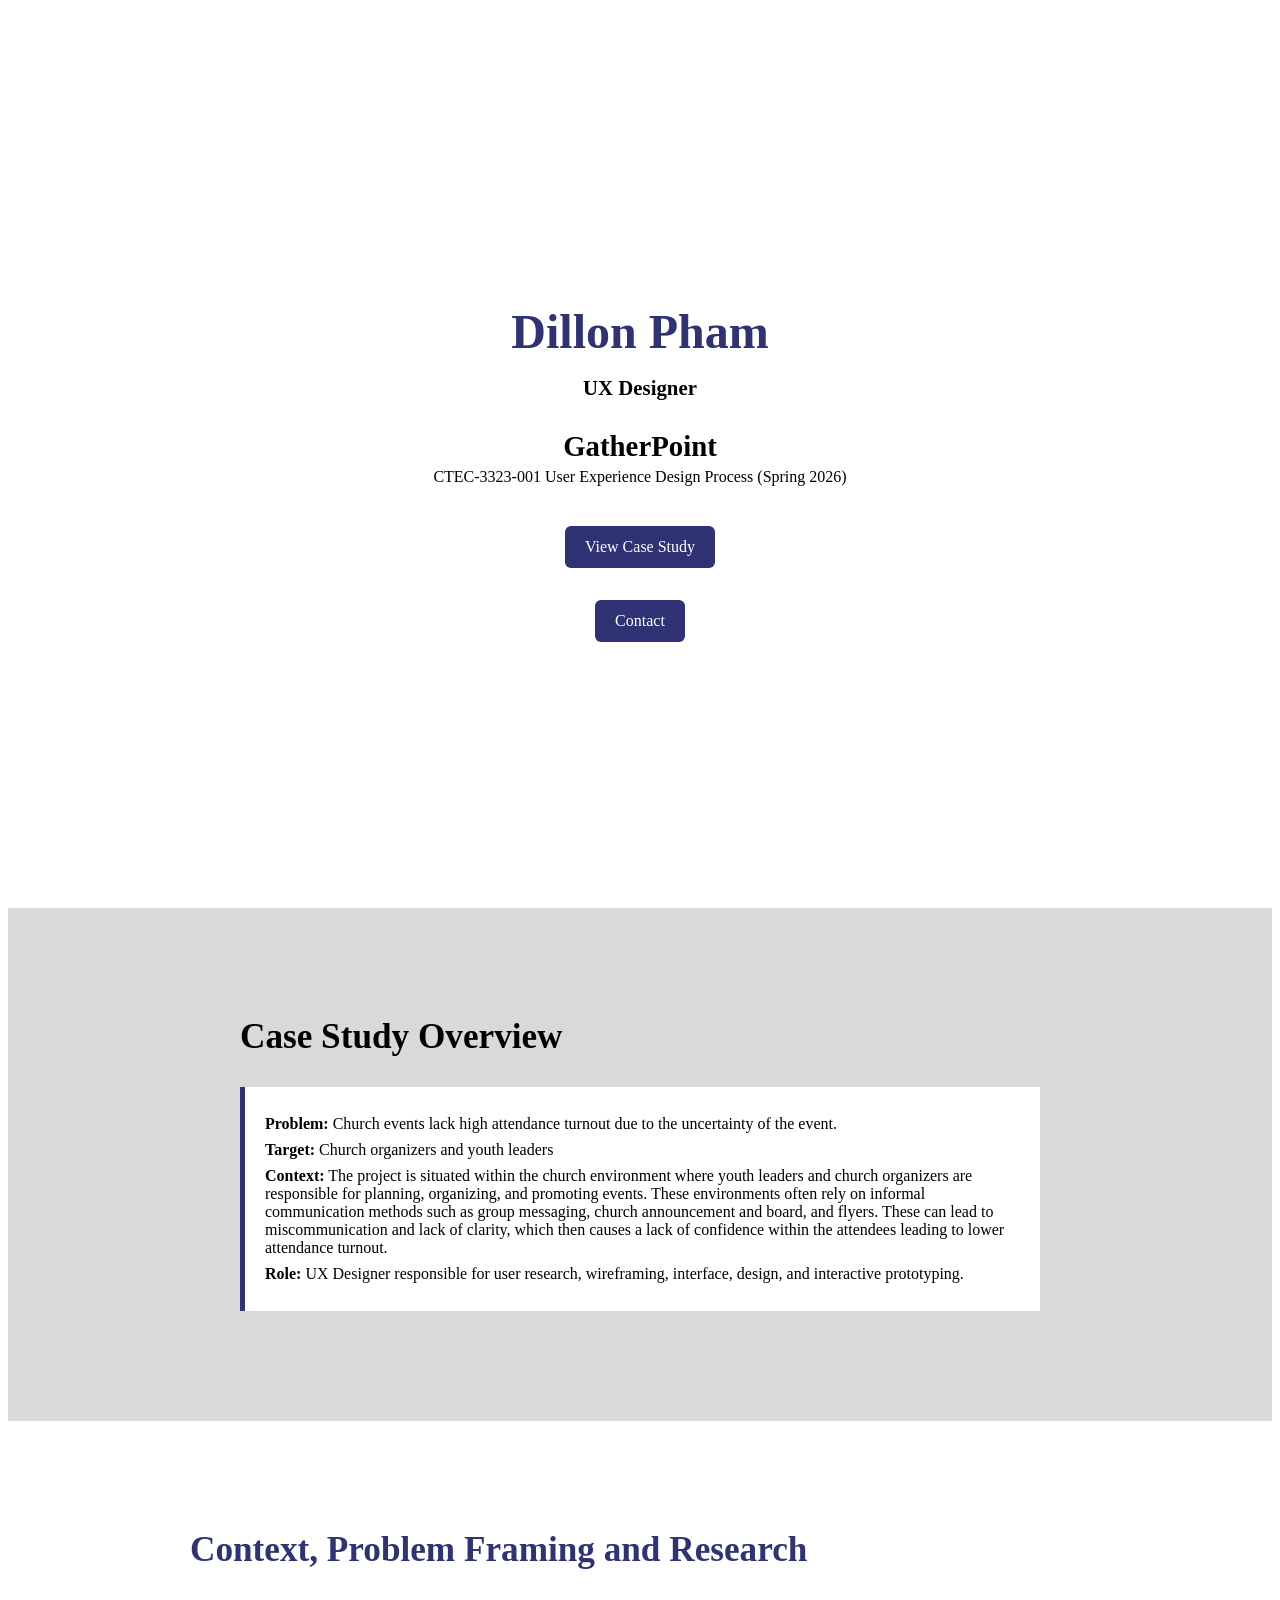
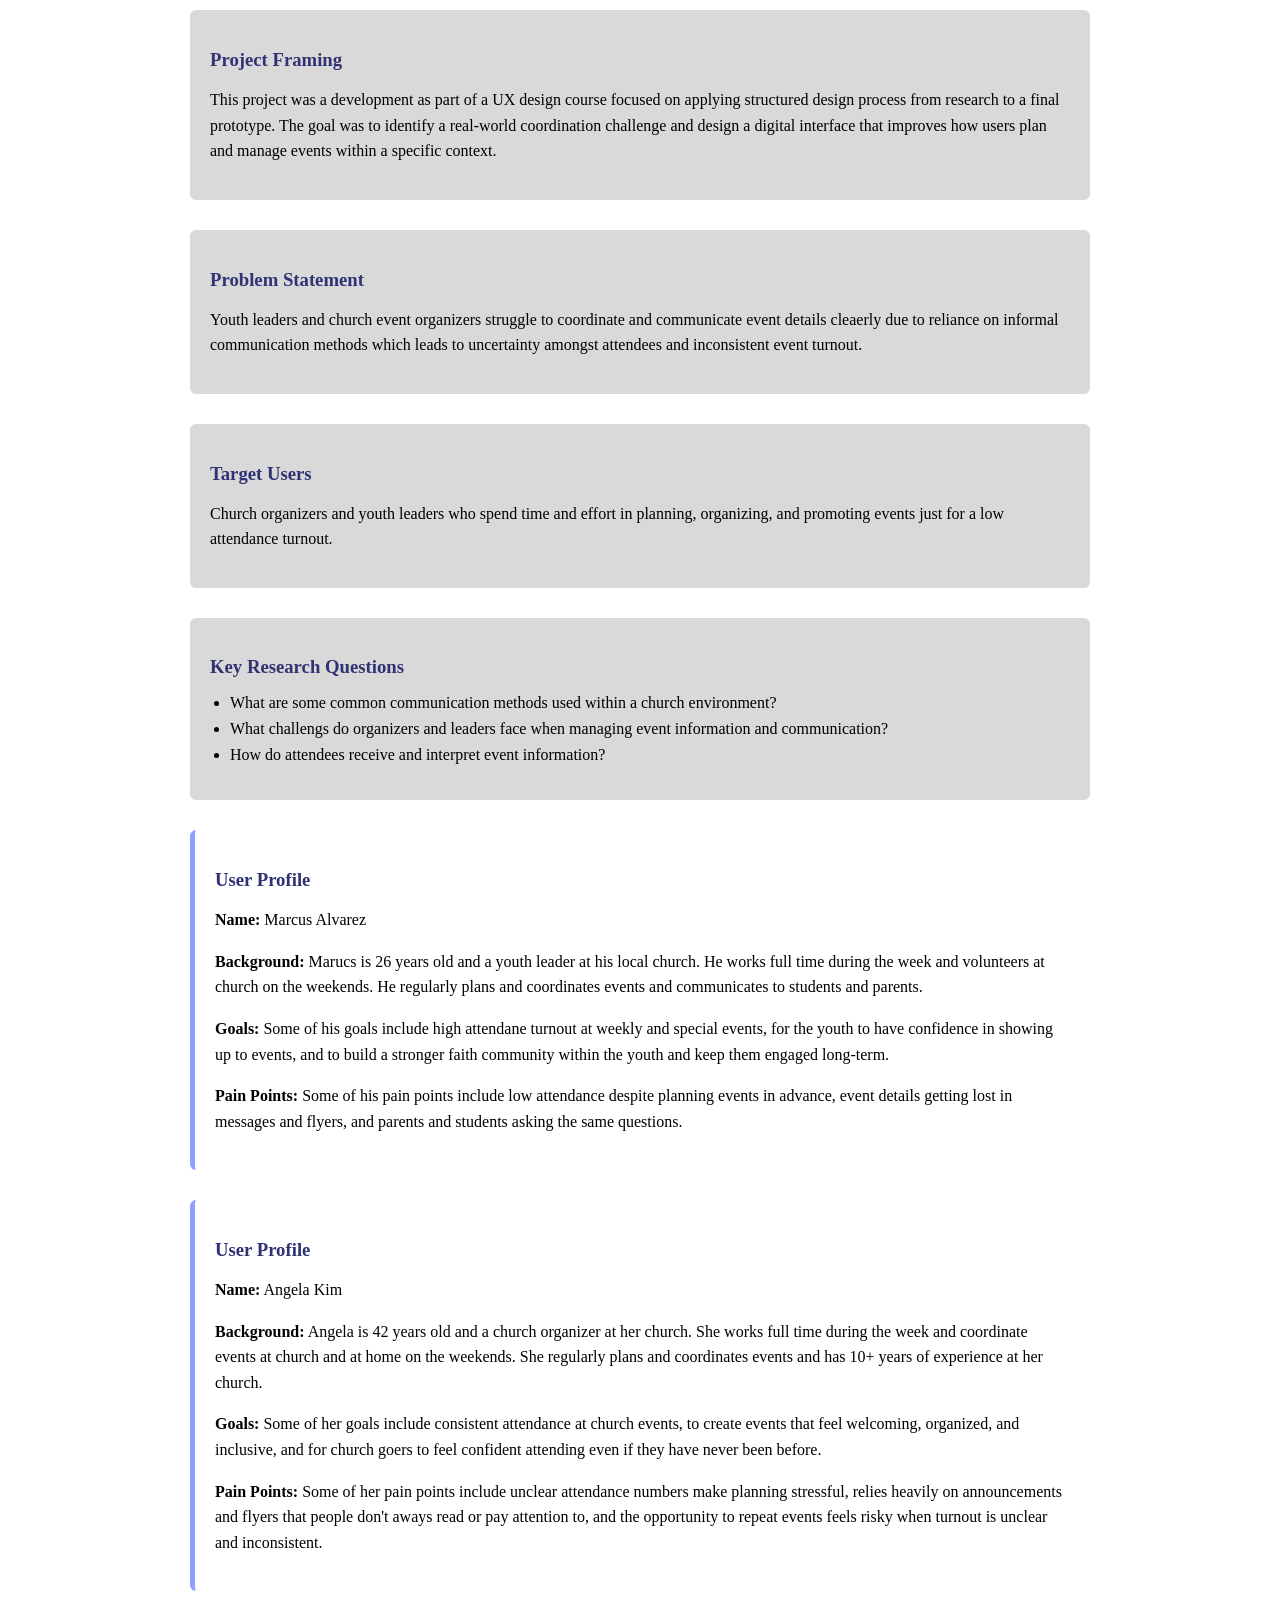
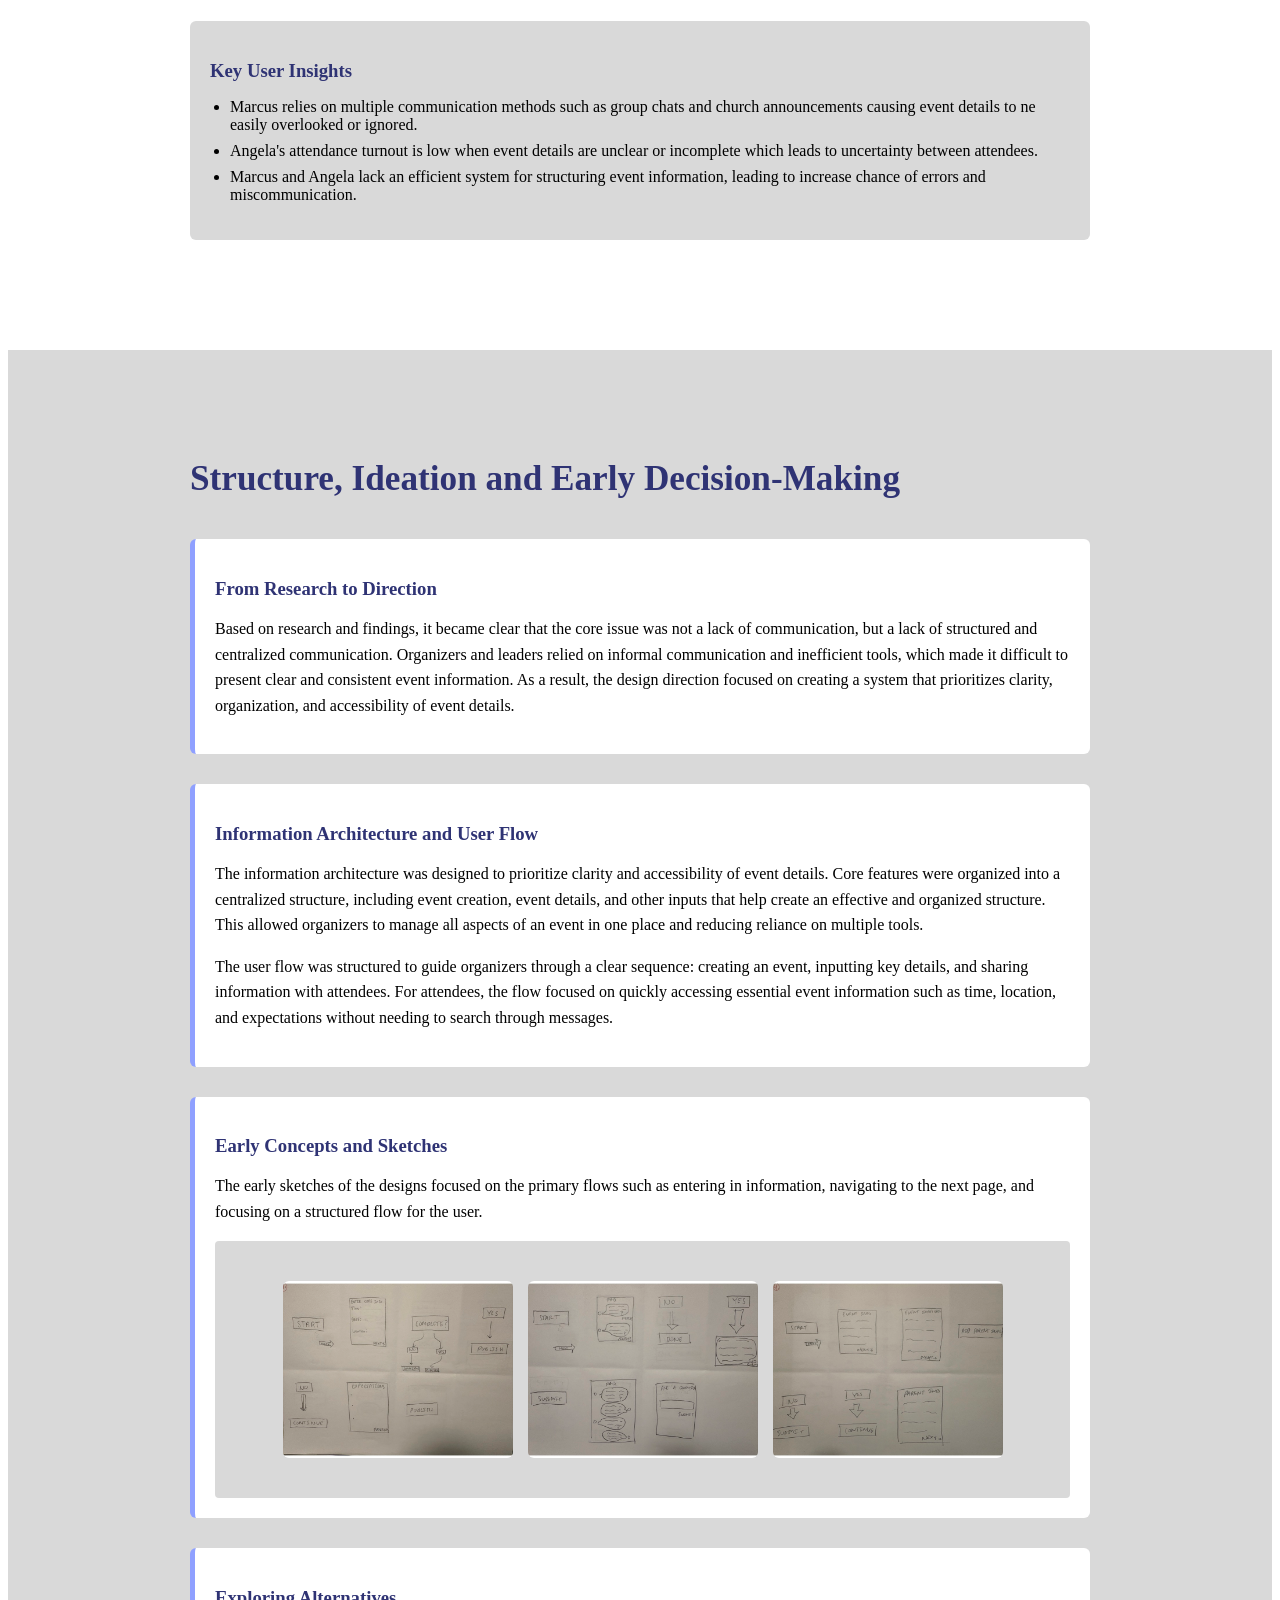
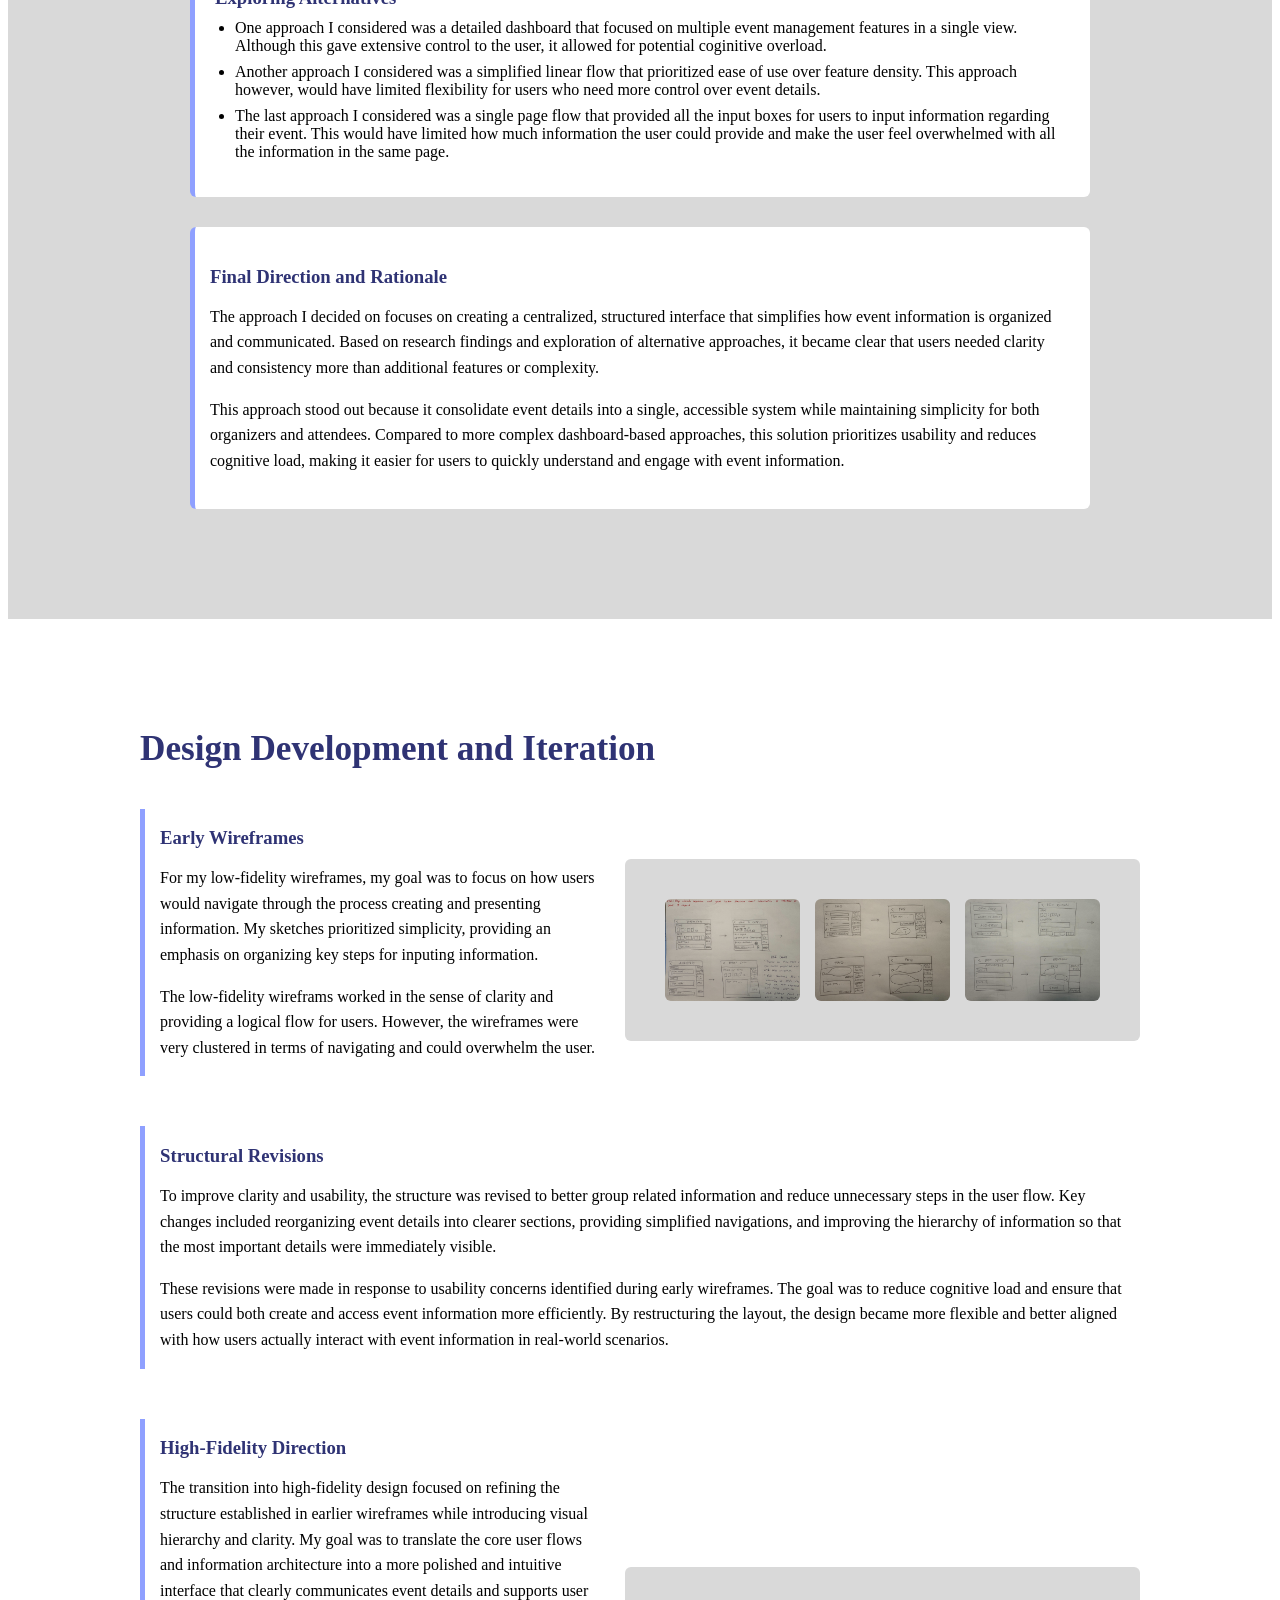
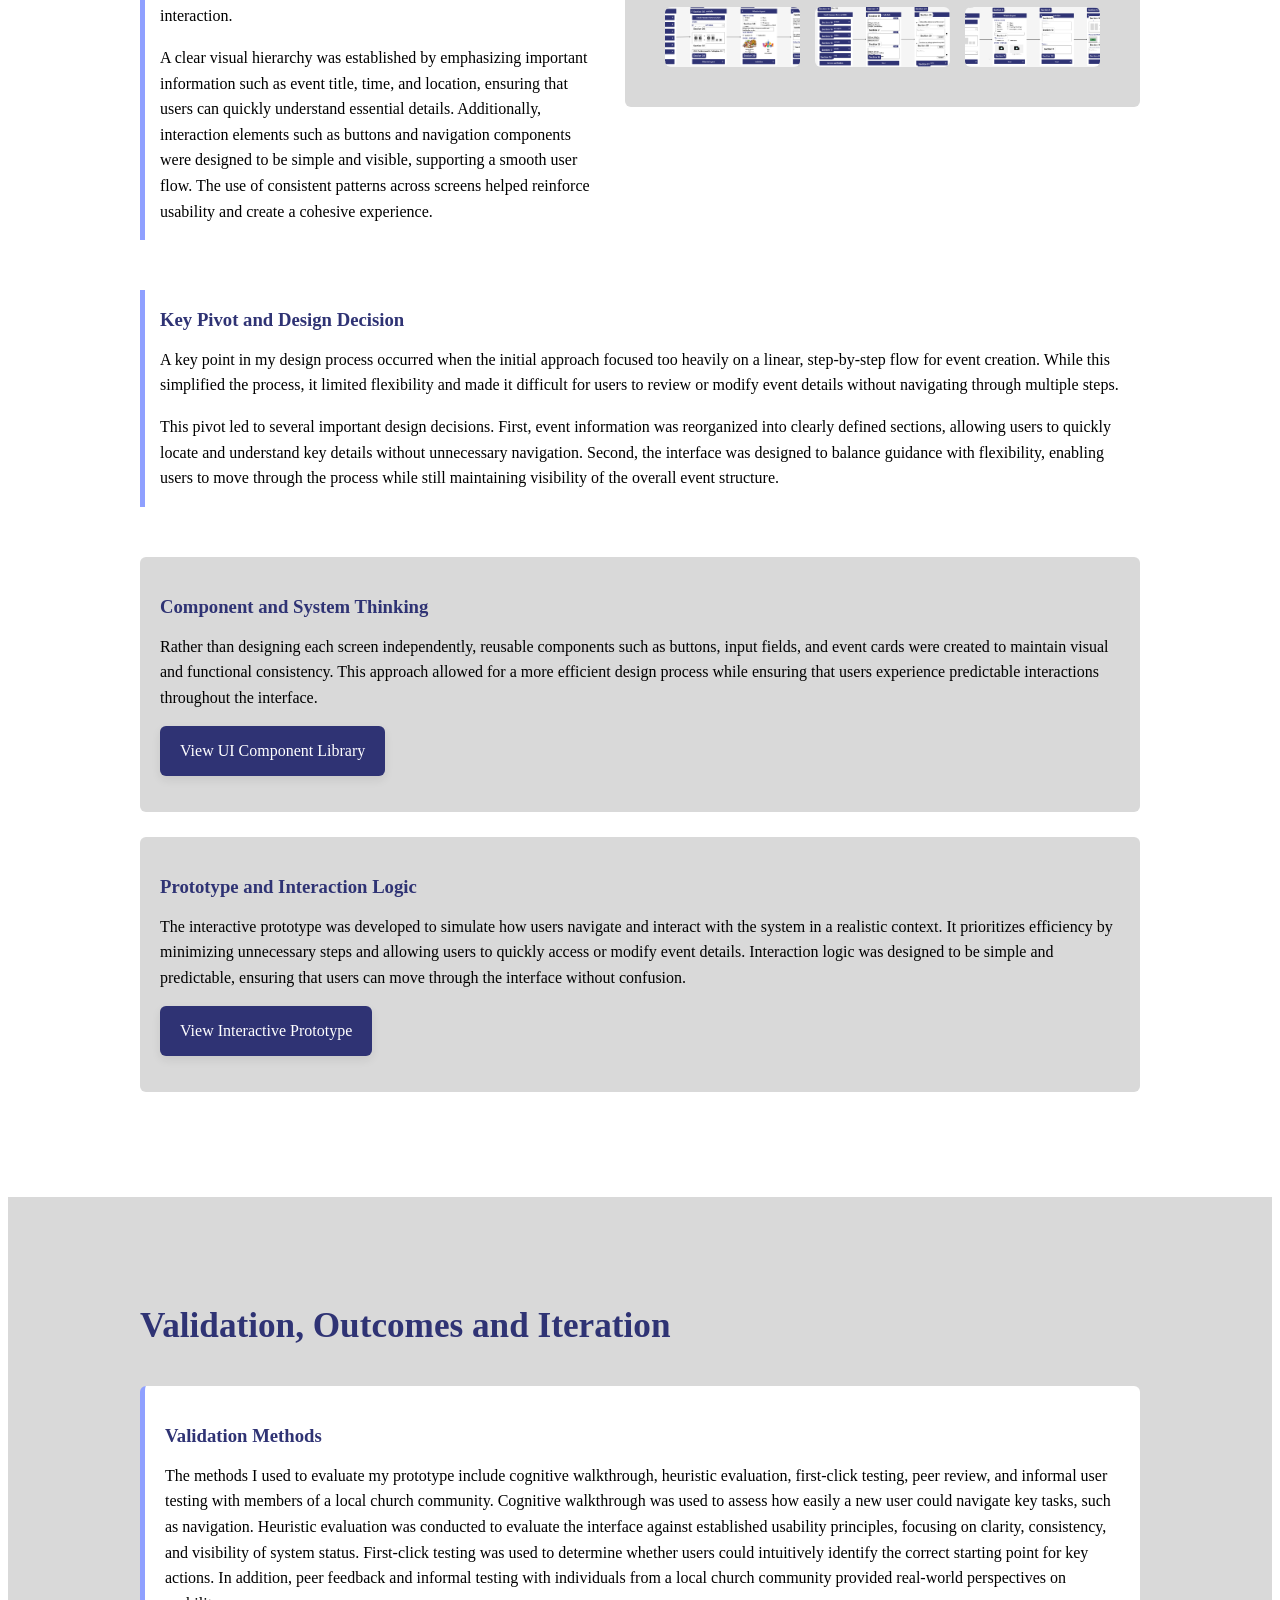
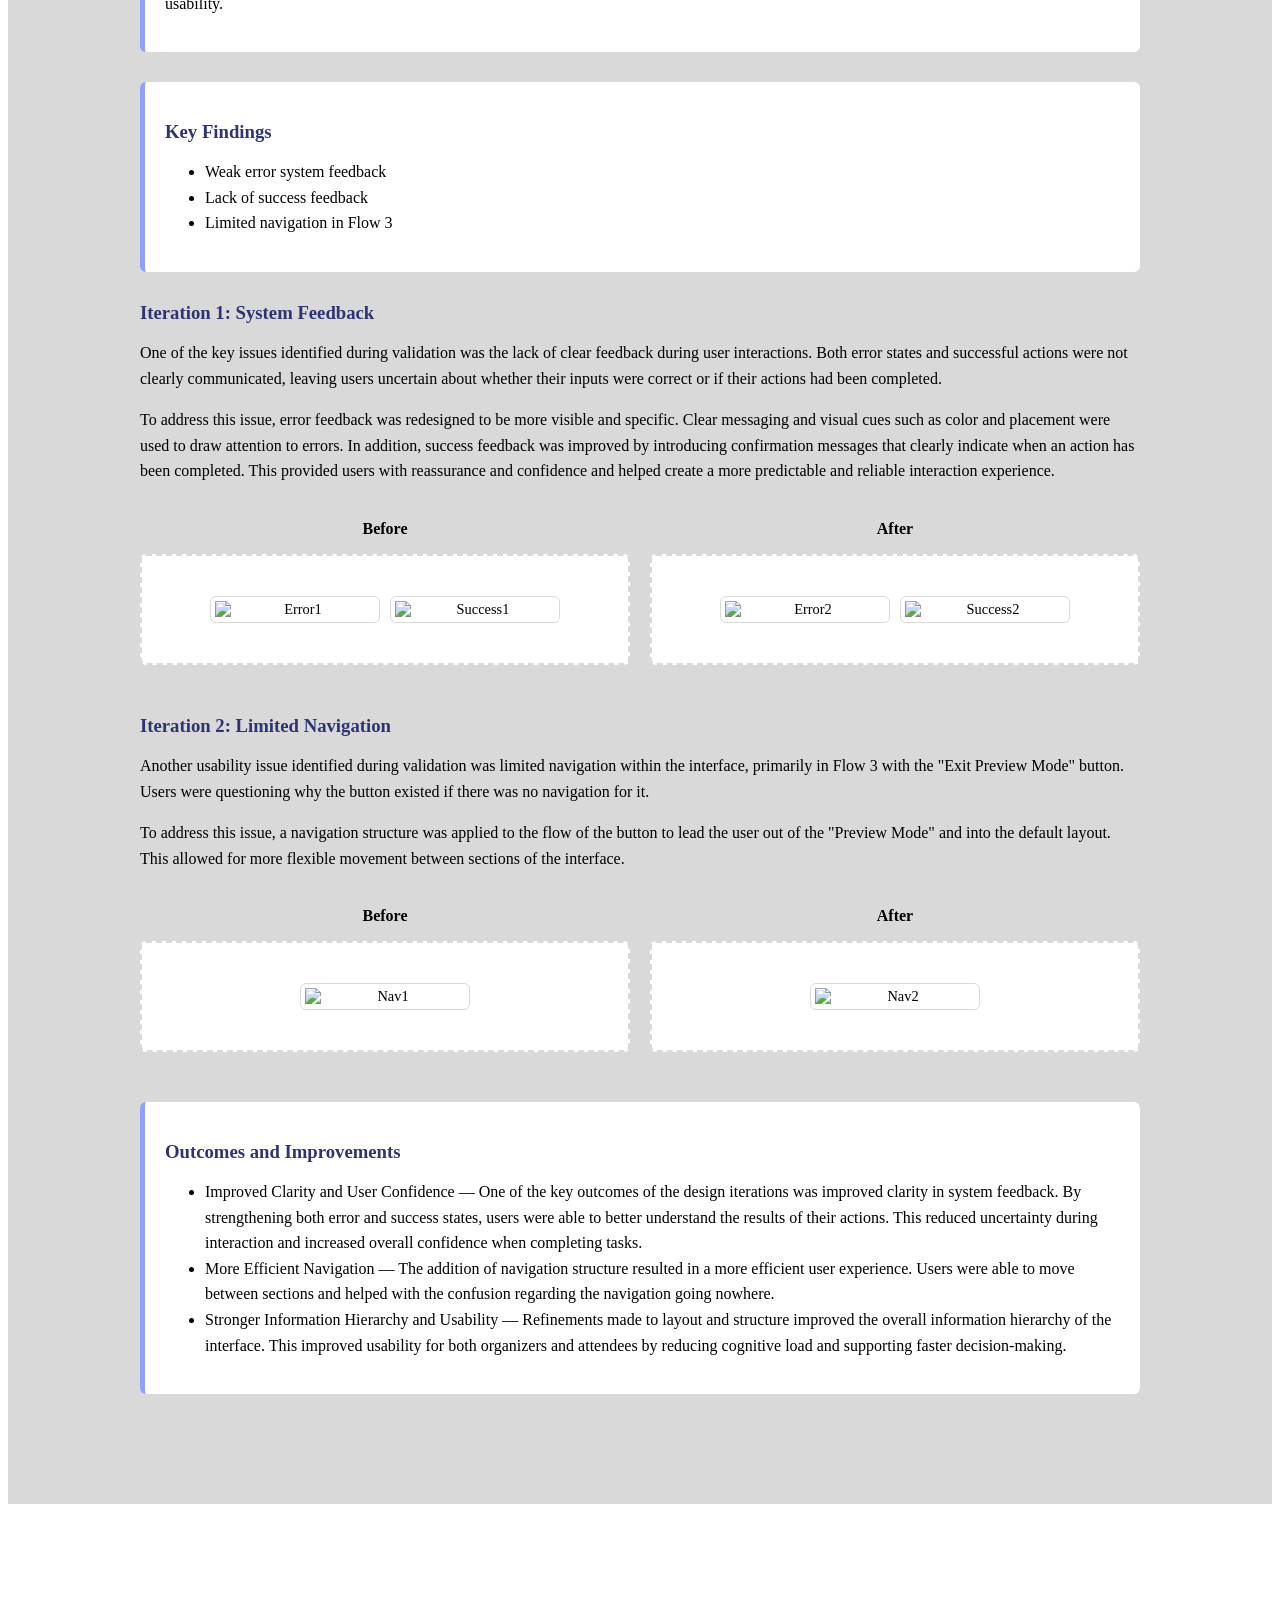
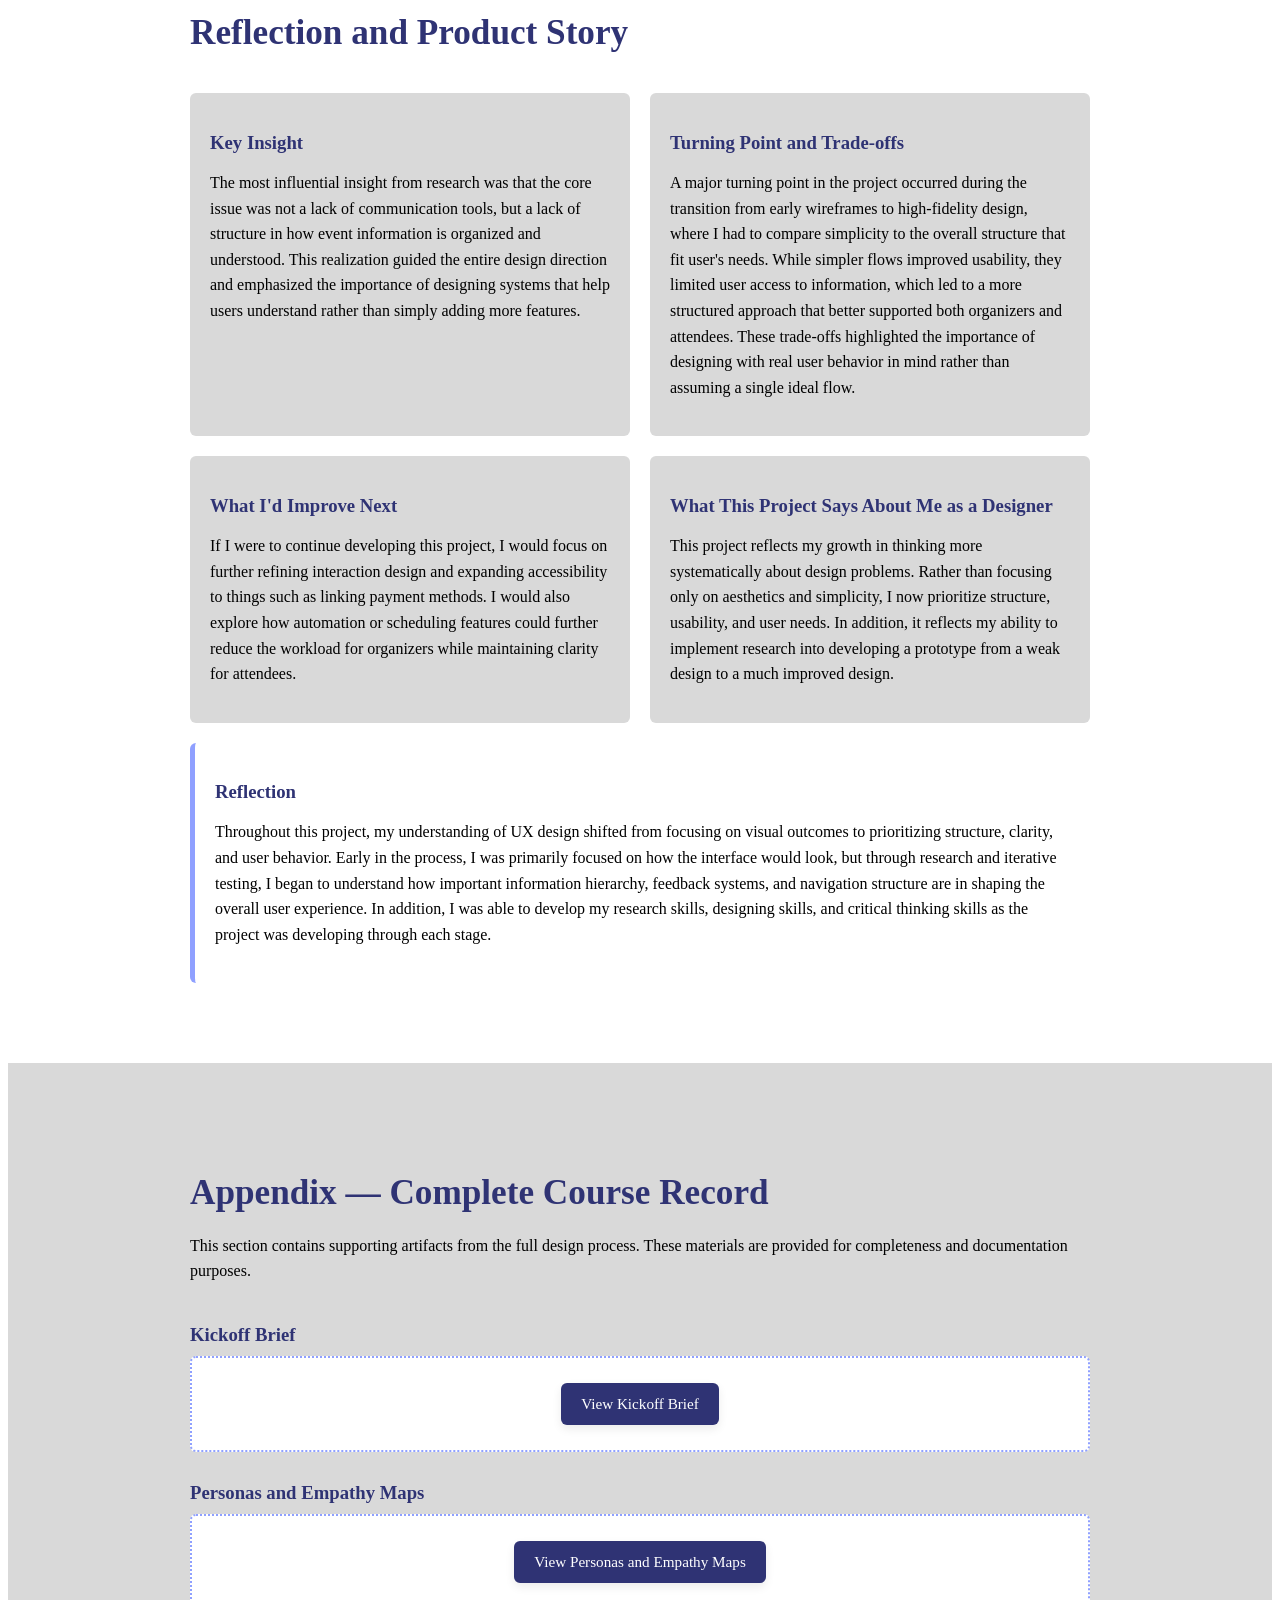
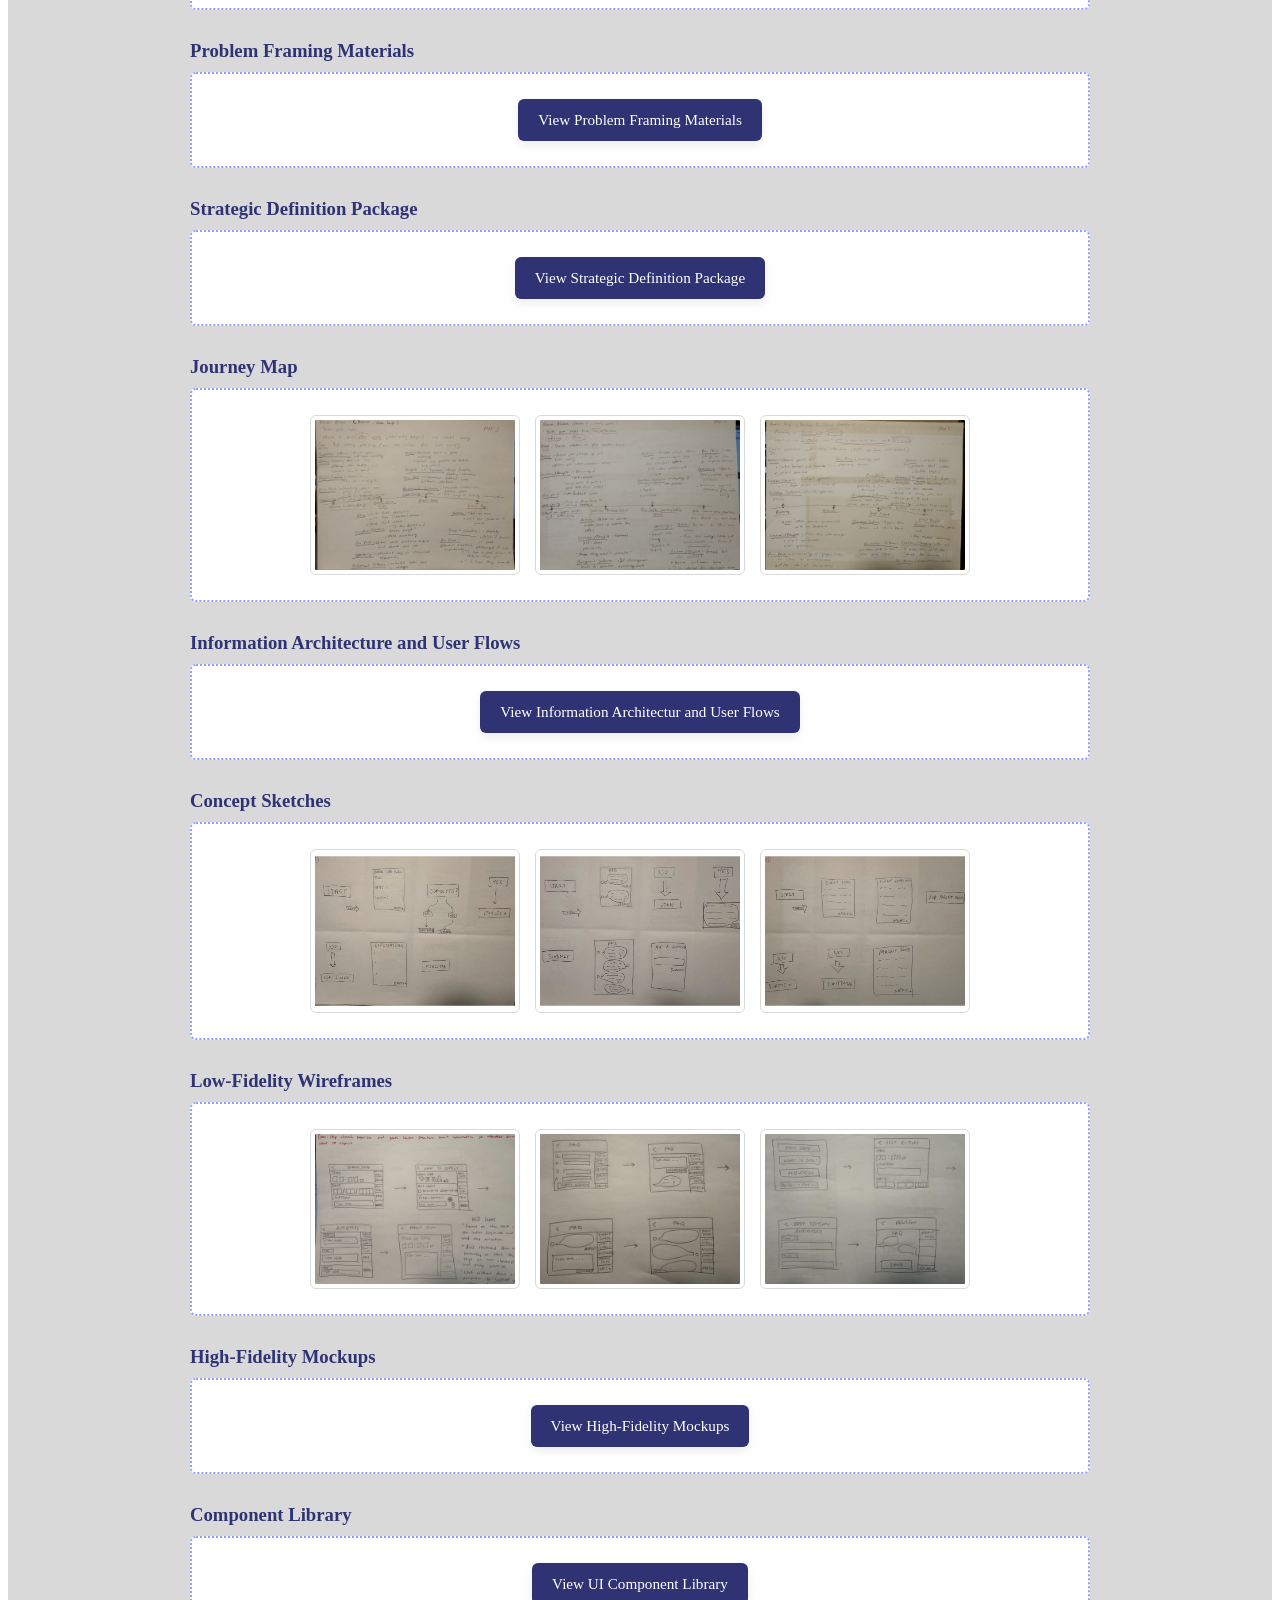
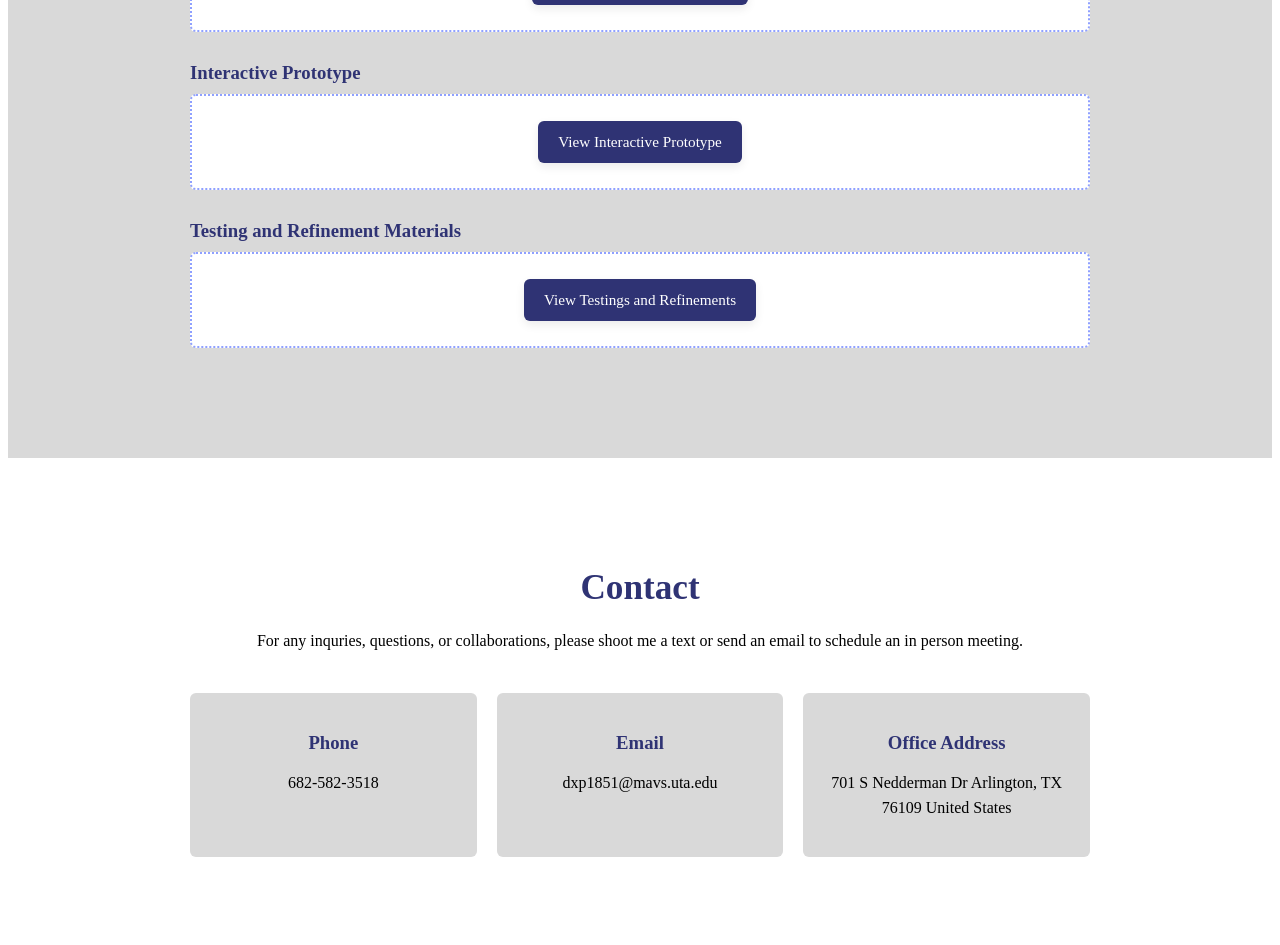
==== index.html @ 35dfa419 "Add files via upload" ====
<!doctype html>
<html>
<head>
<meta charset="UTF-8">
<title>Dillon Pham's UX Design Portfolio</title>
	<link rel="stylesheet" href="styles.css">
</head>

<body>
	<section class="hero">
  <div class="hero-content">
    
    <h1>Dillon Pham</h1>
    
    <h2 class="role">
      UX Designer
    </h2>
    
    <div class="project-info">
      <h3>GatherPoint</h3>
      <p>CTEC-3323-001 User Experience Design Process (Spring 2026)</p>
    </div>

    <div class="hero-buttons">
      <a href="#case-study" class="btn primary">View Case Study</a>
      <a href="#contact" class="btn secondary">Contact</a>
    </div>

  </div>
</section>

<section id ="case-study" class="overview">
	<div class="overview-container">
	
		<h2>Case Study Overview</h2>
		<div class="overview-meta">
		<p><strong>Problem:</strong> Church events lack high attendance turnout due to the uncertainty of the event.</p>
		<p><strong>Target:</strong> Church organizers and youth leaders</p>
		<p><strong>Context:</strong> The project is situated within the church environment where youth leaders and church organizers are responsible for planning, organizing, and promoting events. These environments often rely on informal communication methods such as group messaging, church announcement and board, and flyers. These can lead to miscommunication and lack of clarity, which then causes a lack of confidence within the attendees leading to lower attendance turnout. </p>
		<p><strong>Role:</strong> UX Designer responsible for user research, wireframing, interface, design, and interactive prototyping.</p>
		</div>
	</div>
	</section>
<section class="context">

  <div class="context-container">

    <h2>Context, Problem Framing and Research</h2>

    <div class="context-block">
      <h3>Project Framing</h3>
      <p>This project was a development as part of a UX design course focused on applying structured design process from research to a final prototype. The goal was to identify a real-world coordination challenge and design a digital interface that improves how users plan and manage events within a specific context. </p>
    </div>

    <div class="context-block">
      <h3>Problem Statement</h3>
      <p>Youth leaders and church event organizers struggle to coordinate and communicate event details cleaerly due to reliance on informal communication methods which leads to uncertainty amongst attendees and inconsistent event turnout.</p>
    </div>

    <div class="context-block">
      <h3>Target Users</h3>
      <p>Church organizers and youth leaders who spend time and effort in planning, organizing, and promoting events just for a low attendance turnout.</p>
    </div>

    <div class="context-block">
      <h3>Key Research Questions</h3>
      <ul>
        <li>What are some common communication methods used within a church environment?</li>
        <li>What challengs do organizers and leaders face when managing event information and communication?</li>
        <li>How do attendees receive and interpret event information?</li>
      </ul>
    </div>

    <div class="context-block persona">
      <h3>User Profile</h3>
      <p><strong>Name:</strong> Marcus Alvarez</p>
      <p><strong>Background:</strong> Marucs is 26 years old and a youth leader at his local church. He works full time during the week and volunteers at church on the weekends. He regularly plans and coordinates events and communicates to students and parents.</p>
      <p><strong>Goals:</strong> Some of his goals include high attendane turnout at weekly and special events, for the youth to have confidence in showing up to events, and to build a stronger faith community within the youth and keep them engaged long-term.</p>
      <p><strong>Pain Points:</strong> Some of his pain points include low attendance despite planning events in advance, event details getting lost in messages and flyers, and parents and students asking the same questions. </p>
    </div>
	   <div class="context-block persona">
      <h3>User Profile</h3>
      <p><strong>Name:</strong> Angela Kim</p>
      <p><strong>Background:</strong> Angela is 42 years old and a church organizer at her church. She works full time during the week and coordinate events at church and at home on the weekends. She regularly plans and coordinates events and has 10+ years of experience at her church.</p>
      <p><strong>Goals:</strong> Some of her goals include consistent attendance at church events, to create events that feel welcoming, organized, and inclusive, and for church goers to feel confident attending even if they have never been before.</p>
      <p><strong>Pain Points:</strong> Some of her pain points include unclear attendance numbers make planning stressful, relies heavily on announcements and flyers that people don't aways read or pay attention to, and the opportunity to repeat events feels risky when turnout is unclear and inconsistent.  </p>
    </div>

    <div class="context-block">
      <h3>Key User Insights</h3>
      <ul>
        <li>Marcus relies on multiple communication methods such as group chats and church announcements causing event details to ne easily overlooked or ignored.</li>
        <li>Angela's attendance turnout is low when event details are unclear or incomplete which leads to uncertainty between attendees.</li>
        <li>Marcus and Angela lack an efficient system for structuring event information, leading to increase chance of errors and miscommunication. </li>
      </ul>
    </div>

  </div>
</section>
	<section class="structure">

  <div class="structure-container">

    <h2>Structure, Ideation and Early Decision-Making</h2>

    <div class="structure-block">
      <h3>From Research to Direction</h3>
      <p>
        Based on research and findings, it became clear that the core issue was not a lack of communication, but a lack of structured and centralized communication. Organizers and leaders relied on informal communication and inefficient tools, which made it difficult to present clear and consistent event information. As a result, the design direction focused on creating a system that prioritizes clarity, organization, and accessibility of event details.
      </p>
    </div>

    <div class="structure-block">
      <h3>Information Architecture and User Flow</h3>
      <p>
        The information architecture was designed to prioritize clarity and accessibility of event details. Core features were organized into a centralized structure, including event creation, event details, and other inputs that help create an effective and organized structure. This allowed organizers to manage all aspects of an event in one place and reducing reliance on multiple tools.
      </p>
      <p>
        The user flow was structured to guide organizers through a clear sequence: creating an event, inputting key details, and sharing information with attendees. For attendees, the flow focused on quickly accessing essential event information such as time, location, and expectations without needing to search through messages.
      </p>
    </div>

    <div class="structure-block">
      <h3>Early Concepts and Sketches</h3>
      <p>
        The early sketches of the designs focused on the primary flows such as entering in information, navigating to the next page, and focusing on a structured flow for the user. 
      </p>

      <div class="image-placeholder">
        <img src="sketch1.jpg" alt="Sketch 1">
		  <img src="sketch2.jpg" alt="Sketch 2">
		  <img src="sketch3.jpg" alt="Sketch 3">
      </div>
    </div>

    <div class="structure-block">
      <h3>Exploring Alternatives</h3>
      <ul>
        <li>One approach I considered was a detailed dashboard that focused on multiple event management features in a single view. Although this gave extensive control to the user, it allowed for potential coginitive overload.</li>
        <li>Another approach I considered was a simplified linear flow that prioritized ease of use over feature density. This approach however, would have limited flexibility for users who need more control over event details.</li>
        <li>The last approach I considered was a single page flow that provided all the input boxes for users to input information regarding their event. This would have limited how much information the user could provide and make the user feel overwhelmed with all the information in the same page.</li>
      </ul>
    </div>

    <div class="structure-block highlight">
      <h3>Final Direction and Rationale</h3>
      <p>
        The approach I decided on focuses on creating a centralized, structured interface that simplifies how event information is organized and communicated. Based on research findings and exploration of alternative approaches, it became clear that users needed clarity and consistency more than additional features or complexity.
      </p>
      <p>
        This approach stood out because it consolidate event details into a single, accessible system while maintaining simplicity for both organizers and attendees. Compared to more complex dashboard-based approaches, this solution prioritizes usability and reduces cognitive load, making it easier for users to quickly understand and engage with event information.
      </p>
    </div>

  </div>
</section>
	<section class="development">

  <div class="development-container">

    <h2>Design Development and Iteration</h2>

    <div class="development-intro">
    </div>

    <div class="iteration-block">
      
      <div class="iteration-text">
        <h3>Early Wireframes</h3>
        <p>
          For my low-fidelity wireframes, my goal was to focus on how users would navigate through the process creating and presenting information. My sketches prioritized simplicity, providing an emphasis on organizing key steps for inputing information.
        </p>
        <p>
          The low-fidelity wireframs worked in the sense of clarity and providing a logical flow for users. However, the wireframes were very clustered in terms of navigating and could overwhelm the user. 
        </p>
      </div>

      <div class="iteration-image">
        <img src="lowfed1.jpg" alt="Low Fed 1">
		  <img src="lowfed2.jpg" alt="Low Fed 2">
		  <img src="lowfed3.jpg" alt="Low Fed 3">
      </div>

    </div>

    <div class="iteration-block reverse">
      
      <div class="iteration-text">
        <h3>Structural Revisions</h3>
        <p>
          To improve clarity and usability, the structure was revised to better group related information and reduce unnecessary steps in the user flow. Key changes included reorganizing event details into clearer sections, providing simplified navigations, and improving the hierarchy of information so that the most important details were immediately visible.
        </p>
        <p>
          These revisions were made in response to usability concerns identified during early wireframes. The goal was to reduce cognitive load and ensure that users could both create and access event information more efficiently. By restructuring the layout, the design became more flexible and better aligned with how users actually interact with event information in real-world scenarios.
        </p>
      </div>

   

    </div>

    <div class="iteration-block">
      
      <div class="iteration-text">
        <h3>High-Fidelity Direction</h3>
        <p>
          The transition into high-fidelity design focused on refining the structure established in earlier wireframes while introducing visual hierarchy and clarity. My goal was to translate the core user flows and information architecture into a more polished and intuitive interface that clearly communicates event details and supports user interaction.
        </p>
        <p>
          A clear visual hierarchy was established by emphasizing important information such as event title, time, and location, ensuring that users can quickly understand essential details. Additionally, interaction elements such as buttons and navigation components were designed to be simple and visible, supporting a smooth user flow. The use of consistent patterns across screens helped reinforce usability and create a cohesive experience.
        </p>
      </div>

      <div class="iteration-image">
        <img src="highfed1.png" alt="High Fed 1">
		  <img src="highfed2.png" alt="High Fed 2">
		  <img src="highfed3.png" alt="High Fed 3">
      </div>

    </div>

    <div class="iteration-block highlight">
      
      <div class="iteration-text">
        <h3>Key Pivot and Design Decision</h3>
        <p>
          A key point in my design process occurred when the initial approach focused too heavily on a linear, step-by-step flow for event creation. While this simplified the process, it limited flexibility and made it difficult for users to review or modify event details without navigating through multiple steps.
        </p>
        <p>
          This pivot led to several important design decisions. First, event information was reorganized into clearly defined sections, allowing users to quickly locate and understand key details without unnecessary navigation. Second, the interface was designed to balance guidance with flexibility, enabling users to move through the process while still maintaining visibility of the overall event structure.
        </p>
      </div>

    </div>

    <div class="development-block">
      <h3>Component and System Thinking</h3>
      <p>
        Rather than designing each screen independently, reusable components such as buttons, input fields, and event cards were created to maintain visual and functional consistency. This approach allowed for a more efficient design process while ensuring that users experience predictable interactions throughout the interface. 
      </p>
	<p>
		<a href="https://www.figma.com/design/5UB37M9SoH0LoxKGS4Wn9Q/UI-Component-Library?t=3BQ5JbbjS5RiKM18-1"
		   class="component-link"
		   target="blank">View UI Component Library</a>
		</p>
    </div>

    <div class="development-block">
      <h3>Prototype and Interaction Logic</h3>
      <p>
        The interactive prototype was developed to simulate how users navigate and interact with the system in a realistic context. It prioritizes efficiency by minimizing unnecessary steps and allowing users to quickly access or modify event details. Interaction logic was designed to be simple and predictable, ensuring that users can move through the interface without confusion. 
      </p>
      <p>
         <a href="https://www.figma.com/design/57mTTWBctsNQj1dEykcT8W/Interactive-Prototype?node-id=0-1&t=3BQ5JbbjS5RiKM18-1"
		   class="component-link"
		   target="blank">View Interactive Prototype</a>
      </p>
    </div>

  </div>
</section>
	<section class="validation">

  <div class="validation-container">

    <h2>Validation, Outcomes and Iteration</h2>

    <div class="validation-block">
      <h3>Validation Methods</h3>
      <p>
        The methods I used to evaluate my prototype include cognitive walkthrough, heuristic evaluation, first-click testing, peer review, and informal user testing with members of a local church community. Cognitive walkthrough was used to assess how easily a new user could navigate key tasks, such as navigation. Heuristic evaluation was conducted to evaluate the interface against established usability principles, focusing on clarity, consistency, and visibility of system status. First-click testing was used to determine whether users could intuitively identify the correct starting point for key actions. In addition, peer feedback and informal testing with individuals from a local church community provided real-world perspectives on usability. 
      </p>
    </div>

    <div class="validation-block">
      <h3>Key Findings</h3>
      <ul>
        <li>Weak error system feedback</li>
        <li>Lack of success feedback</li>
        <li>Limited navigation in Flow 3</li>
      </ul>
    </div>

    <div class="comparison-block">
      
      <div class="comparison-text">
        <h3>Iteration 1: System Feedback</h3>
        <p>
          One of the key issues identified during validation was the lack of clear feedback during user interactions. Both error states and successful actions were not clearly communicated, leaving users uncertain about whether their inputs were correct or if their actions had been completed.
        </p>
        <p>
          To address this issue, error feedback was redesigned to be more visible and specific. Clear messaging and visual cues such as color and placement were used to draw attention to errors. In addition, success feedback was improved by introducing confirmation messages that clearly indicate when an action has been completed. This provided users with reassurance and confidence and helped create a more predictable and reliable interaction experience.
        </p>
      </div>

      <div class="comparison-images">
        <div class="before">
          <p><strong>Before</strong></p>
          <div class="image-box">
			<img src="error1.png" alt="Error1">
			  <img src="success1.png" alt="Success1">
			</div>
        </div>

        <div class="after">
          <p><strong>After</strong></p>
          <div class="image-box">
			<img src="error2.png" alt="Error2">
			  <img src="success2.png" alt="Success2">
			</div>
        </div>
      </div>

    </div>

    <div class="comparison-block">
      
      <div class="comparison-text">
        <h3>Iteration 2: Limited Navigation</h3>
        <p>
          Another usability issue identified during validation was limited navigation within the interface, primarily in Flow 3 with the "Exit Preview Mode" button. Users were questioning why the button existed if there was no navigation for it. 
        </p>
        <p>
          To address this issue, a navigation structure was applied to the flow of the button to lead the user out of the "Preview Mode" and into the default layout. This allowed for more flexible movement between sections of the interface. 
        </p>
      </div>

      <div class="comparison-images">
        <div class="before">
          <p><strong>Before</strong></p>
          <div class="image-box">
			<img src="nav1.png" alt="Nav1">
			</div>
        </div>

        <div class="after">
          <p><strong>After</strong></p>
          <div class="image-box">
			  <img src="nav2.png" alt="Nav2">
			</div>
        </div>
      </div>

    </div>

    <div class="validation-block highlight">
      <h3>Outcomes and Improvements</h3>
      <ul>
        <li>Improved Clarity and User Confidence — One of the key outcomes of the design iterations was improved clarity in system feedback. By strengthening both error and success states, users were able to better understand the results of their actions. This reduced uncertainty during interaction and increased overall confidence when completing tasks.</li>
        <li>More Efficient Navigation — The addition of navigation structure resulted in a more efficient user experience. Users were able to move between sections and helped with the confusion regarding the navigation going nowhere. </li>
        <li>Stronger Information Hierarchy and Usability — Refinements made to layout and structure improved the overall information hierarchy of the interface. This improved usability for both organizers and attendees by reducing cognitive load and supporting faster decision-making.</li>
      </ul>
    </div>

  </div>
</section>
	<section class="reflection">

  <div class="reflection-container">

    <h2>Reflection and Product Story</h2>

    <div class="reflection-intro">
    </div>

    <div class="reflection-grid">

      <div class="reflection-card">
        <h3>Key Insight</h3>
        <p>
          The most influential insight from research was that the core issue was not a lack of communication tools, but a lack of structure in how event information is organized and understood. This realization guided the entire design direction and emphasized the importance of designing systems that help users understand rather than simply adding more features.
        </p>
      </div>

      <div class="reflection-card">
        <h3>Turning Point and Trade-offs</h3>
        <p>
          A major turning point in the project occurred during the transition from early wireframes to high-fidelity design, where I had to compare simplicity to the overall structure that fit user's needs. While simpler flows improved usability, they limited user access to information, which led to a more structured approach that better supported both organizers and attendees. These trade-offs highlighted the importance of designing with real user behavior in mind rather than assuming a single ideal flow.
        </p>
      </div>

      <div class="reflection-card">
        <h3>What I'd Improve Next</h3>
        <p>
        If I were to continue developing this project, I would focus on further refining interaction design and expanding accessibility to things such as linking payment methods. I would also explore how automation or scheduling features could further reduce the workload for organizers while maintaining clarity for attendees.</p>
      </div>

      <div class="reflection-card">
        <h3>What This Project Says About Me as a Designer</h3>
        <p>
          This project reflects my growth in thinking more systematically about design problems. Rather than focusing only on aesthetics and simplicity, I now prioritize structure, usability, and user needs. In addition, it reflects my ability to implement research into developing a prototype from a weak design to a much improved design.
        </p>
      </div>

      <div class="reflection-card full-width">
        <h3>Reflection</h3>
        <p>
          Throughout this project, my understanding of UX design shifted from focusing on visual outcomes to prioritizing structure, clarity, and user behavior. Early in the process, I was primarily focused on how the interface would look, but through research and iterative testing, I began to understand how important information hierarchy, feedback systems, and navigation structure are in shaping the overall user experience. In addition, I was able to develop my research skills, designing skills, and critical thinking skills as the project was developing through each stage.
        </p>
      </div>

    </div>

  </div>
</section>
	<section class="appendix">

  <div class="appendix-container">

    <h2>Appendix — Complete Course Record</h2>

    <p class="appendix-intro">
      This section contains supporting artifacts from the full design process.
      These materials are provided for completeness and documentation purposes.
    </p>

    <div class="appendix-section">
      <h3>Kickoff Brief</h3>
      <div class="artifact-box">
        <a href="https://1drv.ms/w/c/a18db2d65572a1d2/IQCG57iDK-W0TZYbFJRFtt_IARJr-RD9WduoNuUM2gE3VE4"
		   class="component-link"
		   target="blank">View Kickoff Brief</a>
      </div>
    </div>

    <div class="appendix-section">
      <h3>Personas and Empathy Maps</h3>
      <div class="artifact-box">
        <a href="https://miro.com/app/board/uXjVGLIkoE0=/?share_link_id=505046847617"
		   class="component-link"
		   target="blank">View Personas and Empathy Maps</a>
      </div>
    </div>

    <div class="appendix-section">
      <h3>Problem Framing Materials</h3>
      <div class="artifact-box">
        <a href="Pham_Dillon Rearch Context Reflection.pdf"
		   class="component-link"
		   target="blank"> View Problem Framing Materials</a>
      </div>
    </div>

    <div class="appendix-section">
      <h3>Strategic Definition Package</h3>
      <div class="artifact-box">
           <a href= "Pham_Dillon_StrategyPackage.pdf"
		   class="component-link"
		   target="blank">View Strategic Definition Package</a>
      </div>
    </div>

    <div class="appendix-section">
      <h3>Journey Map</h3>
      <div class="artifact-box">
         <img src="journey1.jpg" alt="Journey1">
		  <img src="journey2.jpg" alt="Journey2">
		  <img src="journey3.jpg" alt="Journey3">
		  
      </div>
    </div>

    <div class="appendix-section">
      <h3>Information Architecture and User Flows</h3>
      <div class="artifact-box">
        <a href= "https://miro.com/app/board/uXjVG-QD6VI=/?share_link_id=342183388540"
		   class="component-link"
		   target="blank">View Information Architectur and User Flows</a>
      </div>
    </div>

    <div class="appendix-section">
      <h3>Concept Sketches</h3>
      <div class="artifact-box">
        <img src="sketch1.jpg" alt="Sketch1">
		  <img src="sketch2.jpg" alt="Sketch2">
		  <img src="sketch3.jpg" alt="Sketch3">
		  
      </div>
    </div>

    <div class="appendix-section">
      <h3>Low-Fidelity Wireframes</h3>
      <div class="artifact-box">
        <img src="lowfed1.jpg" alt="LowFed1">
		  <img src="lowfed2.jpg" alt="LowFed2">
		  <img src="lowfed3.jpg" alt="LowFed3">
		  
      </div>
    </div>

    <div class="appendix-section">
      <h3>High-Fidelity Mockups</h3>
      <div class="artifact-box">
        <a href= "https://www.figma.com/design/26oNiOmmO81lPs41cIdx3O/High-Fidelity-Mock-Up-Flows?t=3BQ5JbbjS5RiKM18-1"
		   class="component-link"
		   target="blank">View High-Fidelity Mockups</a>
      </div>
    </div>

    <div class="appendix-section">
      <h3>Component Library</h3>
      <div class="artifact-box">
       <a href= "https://www.figma.com/design/5UB37M9SoH0LoxKGS4Wn9Q/UI-Component-Library?t=3BQ5JbbjS5RiKM18-1"
		   class="component-link"
		   target="blank">View UI Component Library</a>
      </div>
    </div>

    <div class="appendix-section">
      <h3>Interactive Prototype</h3>
      <div class="artifact-box">
        <a href= "https://www.figma.com/design/57mTTWBctsNQj1dEykcT8W/Interactive-Prototype?node-id=0-1&t=3BQ5JbbjS5RiKM18-1"
		   class="component-link"
		   target="blank">View Interactive Prototype</a>
      </div>
    </div>

    <div class="appendix-section">
      <h3>Testing and Refinement Materials</h3>
      <div class="artifact-box">
        <a href= "Iteration and Refinement.pdf"
		   class="component-link"
		   target="blank">View Testings and Refinements</a>
      </div>
    </div>
  </div>
</section>
	<section id="contact" class="contact">

  <div class="contact-container">

    <h2>Contact</h2>

    <p class="contact-intro">
     For any inquries, questions, or collaborations, please shoot me a text or send an email to schedule an in person meeting.
    </p>

    <div class="contact-grid">

      <div class="contact-card">
        <h3>Phone</h3>
        <p>682-582-3518</p>
      </div>

      <div class="contact-card">
        <h3>Email</h3>
        <p>dxp1851@mavs.uta.edu</p>
      </div>

      <div class="contact-card">
        <h3>Office Address</h3>
        <p>701 S Nedderman Dr Arlington, TX 76109 United States</p>
      </div>

    </div>

  </div>
</section>
</body>
</html>
---- styles.css ----
@charset "UTF-8";
/* CSS Document */

html {
  scroll-behavior: smooth;
}

.hero {
  height: 100vh;
  background-color: #FFFFFF;
  display: flex;
  align-items: center;
  justify-content: center;
  text-align: center;
  padding: 0 20px;
}

.hero-content h1 {
  font-size: 3rem;
  color: #2F3374;
  margin-bottom: 10px;
}

.role {
  font-size: 1.3rem;
  color: #000000;
  margin-bottom: 30px;
}

.project-info h3 {
  font-size: 1.8rem;
  color: #000000;
  margin-bottom: 5px;
}

.project-info p {
  color: #000000;
  margin: 5px 0;
}

.hero-buttons {
  margin-top: 30px;
  display: flex;
  flex-direction: column;
  gap: 12px; 
  align-items: center;
}

.btn {
  text-decoration: none;
  padding: 12px 20px;
  margin: 10px;
  border-radius: 6px;
  font-weight: 500;
  display: inline-block;
}

.btn.primary {
  background-color: #2F3374;
  color: #FFFFFF;
}

.btn.primary:hover {
  background-color: #8FA0FF;
}

.btn.secondary {
  background-color: #2f3374;
  color: #FFFFFF;
}

.btn.secondary:hover {
  background-color: #8FA0FF;
  color: #FFFFFF;
}

.overview {
  background-color: #D9D9D9;
  padding: 80px 20px;
  display: flex;
  justify-content: center;
}

.overview-container {
  max-width: 800px;
  width: 100%;
}

.overview h2 {
  font-size: 2.2rem;
  color: var(--navy);
  margin-bottom: 30px;
  text-align: left;
}

.overview-meta {
  background-color: #FFFFFF;
  padding: 20px;
  border-left: 5px solid #2f3374;
  margin-bottom: 30px;
}

.overview-meta p {
  margin: 8px 0;
  color: #000000;
}

.overview-summary p {
  font-size: 1.05rem;
  line-height: 1.7;
  color: #000000;
}

.context {
  background-color: #FFFFFF;
  padding: 80px 20px;
  display: flex;
  justify-content: center;
}

.context-container {
  max-width: 900px;
  width: 100%;
}

.context h2 {
  font-size: 2.2rem;
  color: #2F3374;
  margin-bottom: 40px;
}

.context-block {
  margin-bottom: 30px;
  padding: 20px;
  background-color: #D9D9D9;
  border-radius: 6px;
}

.context-block h3 {
  margin-bottom: 10px;
  color: #2F3374;
}

.context-block p {
  color: #000000;
  line-height: 1.6;
}

.context-block ul {
  padding-left: 20px;
}

.context-block li {
  margin-bottom: 8px;
  color: #000000;
}

.persona {
  border-left: 5px solid #8FA0FF;
  background-color: #FFFFFF;
}

.structure {
  background-color: #D9D9D9;
  padding: 80px 20px;
  display: flex;
  justify-content: center;
}

.structure-container {
  max-width: 900px;
  width: 100%;
}

.structure h2 {
  font-size: 2.2rem;
  color: #2F3374;
  margin-bottom: 40px;
}

.structure-block {
  background-color: #FFFFFF;
  padding: 20px;
  margin-bottom: 30px;
  border-radius: 6px;
	border-left: 5px solid #8FA0FF;
}

.structure-block h3 {
  color: #2F3374;
  margin-bottom: 10px;
}

.structure-block p {
  color: #000000;
  line-height: 1.6;
}

.structure-block ul {
  padding-left: 20px;
  margin-top: 10px;
}

.structure-block li {
  margin-bottom: 8px;
  color: #000000;
}

.highlight {
  border-left: 5px solid #8FA0FF;
}

.image-placeholder {
  margin-top: 15px;
  padding: 40px;
  background-color: #D9D9D9;
  text-align: center;
  font-size: 0.9rem;
  color: #000000;
  border-radius: 4px;
  display: flex;
  gap: 15px;              
  justify-content: center;
  flex-wrap: wrap;       
}

.image-placeholder img {
  width: 230px;         
  height: auto;
  border-radius: 6px;
  object-fit: cover;
}

.development {
  background-color: #FFFFFF;
  padding: 80px 20px;
  display: flex;
  justify-content: center;
}

.development-container {
  max-width: 1000px;
  width: 100%;
}

.development h2 {
  font-size: 2.2rem;
  color: #2F3374;
  margin-bottom: 30px;
}

.development-intro {
  margin-bottom: 40px;
  color: #000000;
  line-height: 1.6;
}

.iteration-block {
  display: flex;
  gap: 30px;
  margin-bottom: 50px;
  align-items: center;
	border-left: 5px solid #8FA0FF;
  padding-left: 15px;
}

.iteration-block.reverse {
  flex-direction: row-reverse;
}

.iteration-text {
  flex: 1;
}

.iteration-text h3 {
  color: #2F3374;
  margin-bottom: 10px;
}

.iteration-text p {
  color: #000000;
  line-height: 1.6;
}

.iteration-image {
  flex: 1;
  background-color: #D9D9D9;
  padding: 40px;
  text-align: center;
  border-radius: 6px;
  font-size: 0.9rem;
  color: #000000;
	display:flex;
	gap: 15px;
	justify-content: center;
	flex-wrap: wrap;
	margin-top: 15px;
}

.iteration-image img {
	width:135px;
	height:auto;
	border-radius:6px;
	object-fit:cover;
}

.highlight {
  border-left: 5px solid #8FA0FF;
  padding-left: 15px;
}

.component-link {
  display: inline-block;
  background-color: #2F3374;
  color: #FFFFFF;
  padding: 12px 20px;
  border-radius: 6px;
  text-decoration: none;
  font-weight: 500;
  transition: 0.3s ease;
}

.component-link:hover {
  background-color: #8FA0FF;
  transform: translateY(-2px);
}

.component-link {
  box-shadow: 0 4px 10px rgba(0, 0, 0, 0.08);
}
.development-block {
  background-color: #D9D9D9;
  padding: 20px;
  border-radius: 6px;
  margin-bottom: 25px;
}

.development-block h3 {
  color: #2F3374;
  margin-bottom: 10px;
}

.development-block p {
  color: #000000;
  line-height: 1.6;
}

.validation {
  background-color: #D9D9D9;
  padding: 80px 20px;
  display: flex;
  justify-content: center;
}

.validation-container {
  max-width: 1000px;
  width: 100%;
}

.validation h2 {
  font-size: 2.2rem;
  color: #2F3374;
  margin-bottom: 40px;
}

.validation-block {
  background-color: #FFFFFF;
  padding: 20px;
  border-radius: 6px;
  margin-bottom: 30px;
	border-left: 5px solid #8FA0FF;
}

.validation-block h3 {
  color: #2F3374;
  margin-bottom: 10px;
}

.validation-block p,
.validation-block li {
  color: #000000;
  line-height: 1.6;
}

.comparison-images {
  display: flex;
  gap: 40px;
  justify-content: center;
  flex-wrap: wrap;
  margin-top: 20px;
}

.before,
.after {
  text-align: center;
}

.image-box {
  display: flex;
  gap: 10px;
  justify-content: center;
  margin-top: 10px;
  flex-wrap: wrap;
}

.image-box img {
  width: 160px;       
  height: auto;
  border-radius: 6px;
  object-fit: cover;
  border: 1px solid #D9D9D9;
  padding: 4px;
  background-color: #FFFFFF;
}

.comparison-block {
  margin-bottom: 50px;
}

.comparison-text {
  margin-bottom: 20px;
}

.comparison-text h3 {
  color: #2F3374;
  margin-bottom: 10px;
}

.comparison-text p {
  color: #000000;
  line-height: 1.6;
}

.comparison-images {
  display: flex;
  gap: 20px;
}

.before, .after {
  flex: 1;
  text-align: center;
}

.image-box {
  margin-top: 10px;
  padding: 40px;
  background-color: #FFFFFF;
  border: 2px dashed #D9D9D9;
  border-radius: 6px;
  font-size: 0.9rem;
  color: #000000;
}

.highlight {
  border-left: 5px solid #8FA0FF;
}

.reflection {
  background-color: #FFFFFF;
  padding: 80px 20px;
  display: flex;
  justify-content: center;
}

.reflection-container {
  max-width: 900px;
  width: 100%;
}

.reflection h2 {
  font-size: 2.2rem;
  color: #2F3374;
  margin-bottom: 30px;
}

.reflection-intro {
  margin-bottom: 40px;
}

.reflection-intro p {
  color: #000000);
  line-height: 1.7;
  font-size: 1.05rem;
}

.reflection-grid {
  display: grid;
  grid-template-columns: 1fr 1fr;
  gap: 20px;
}

.reflection-card {
  background-color: #D9D9D9;
  padding: 20px;
  border-radius: 6px;
}

.reflection-card h3 {
  color: #2F3374;
  margin-bottom: 10px;
}

.reflection-card p {
  color: #000000);
  line-height: 1.6;
}

.full-width {
  grid-column: span 2;
  background-color: #FFFFFF;
  border-left: 5px solid #8FA0FF;
}

.appendix {
  background-color: #D9D9D9;
  padding: 80px 20px;
  display: flex;
  justify-content: center;
}

.appendix-container {
  max-width: 900px;
  width: 100%;
}

.appendix h2 {
  font-size: 2.2rem;
  color: #2F3374;
  margin-bottom: 20px;
}

.appendix-intro {
  margin-bottom: 40px;
  color: #000000;
  line-height: 1.6;
}

.appendix-section {
  margin-bottom: 30px;
}

.appendix-section h3 {
  color: #2F3374;
  margin-bottom: 10px;
}

.artifact-box {
  background-color: #FFFFFF;
  padding: 25px;
  border-radius: 6px;
  border: 2px dotted #8FA0FF;
  color: #000000;
  font-size: 0.95rem;
}

.artifact-box {
  display: flex;
  gap: 15px;
  justify-content: center;
  flex-wrap: wrap;
  margin-top: 10px;
}

.artifact-box img {
  width: 200px;       
  height: auto;
  border-radius: 6px;
  object-fit: cover;
  border: 1px solid #D9D9D9;
  padding: 4px;
  background-color: #FFFFFF;
}

.contact {
  background-color: #FFFFFF;
  padding: 80px 20px;
  display: flex;
  justify-content: center;
}

.contact-container {
  max-width: 900px;
  width: 100%;
  text-align: center;
}

.contact h2 {
  font-size: 2.2rem;
  color: #2f3374;
  margin-bottom: 20px;
}

.contact-intro {
  color: #000000;
  margin-bottom: 40px;
  line-height: 1.6;
}

.contact-grid {
  display: grid;
  grid-template-columns: repeat(3, 1fr);
  gap: 20px;
}

.contact-card {
  background-color: #D9D9D9;
  padding: 20px;
  border-radius: 6px;
}

.contact-card h3 {
  color: #2f3374;
  margin-bottom: 10px;
}

.contact-card p {
  color: #000000;
  line-height: 1.6;
}
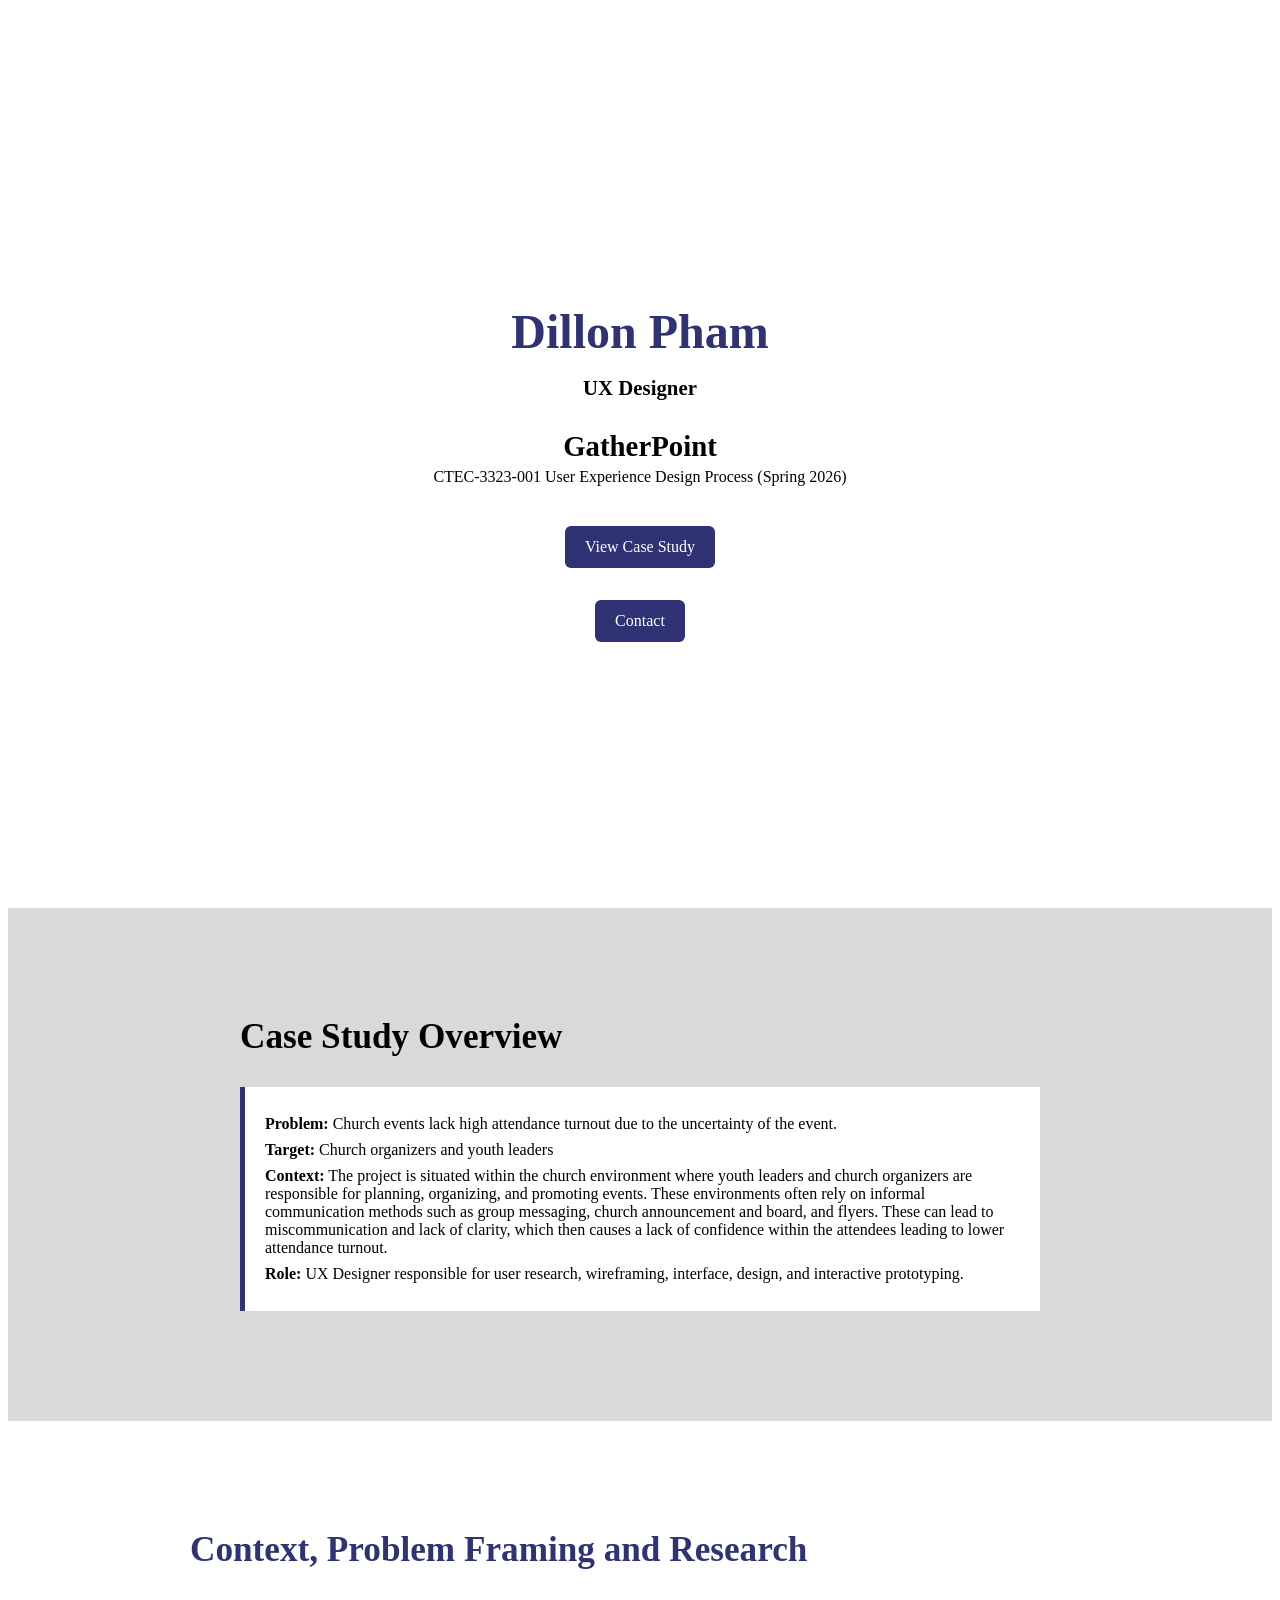
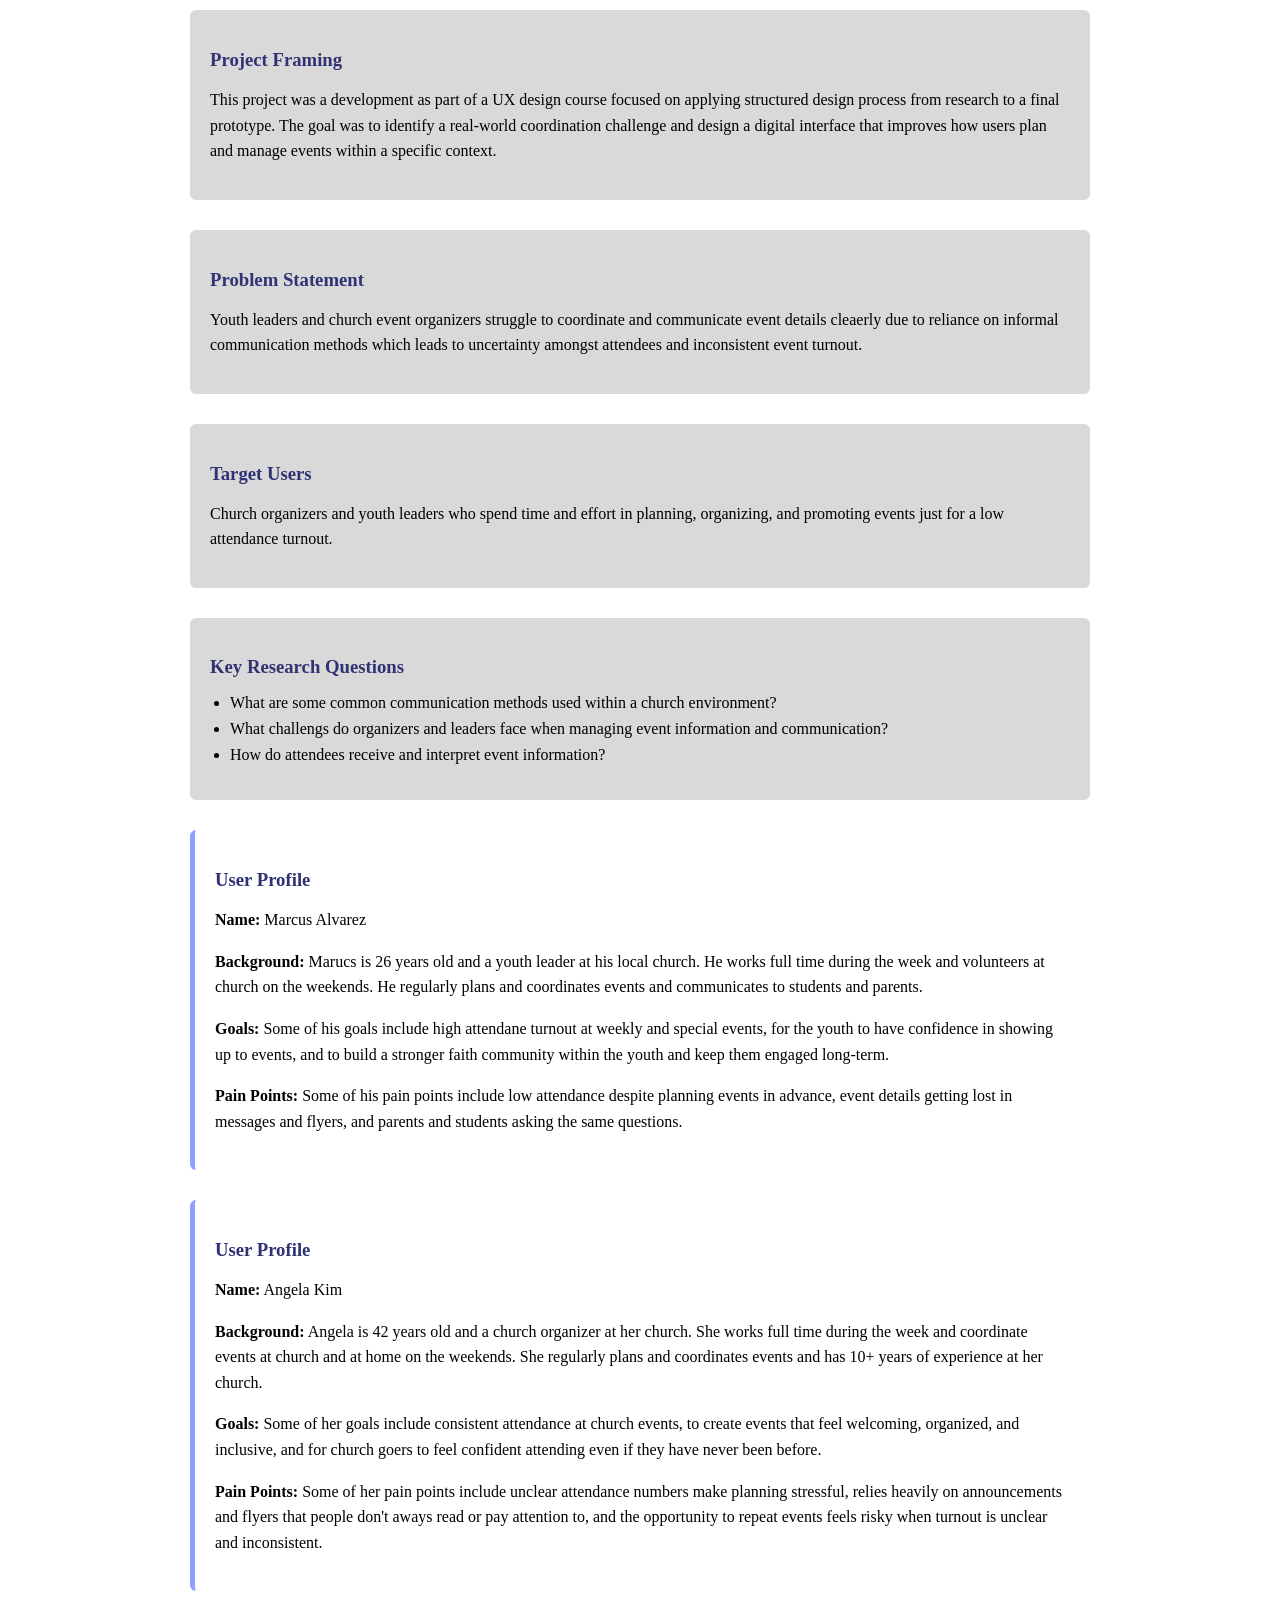
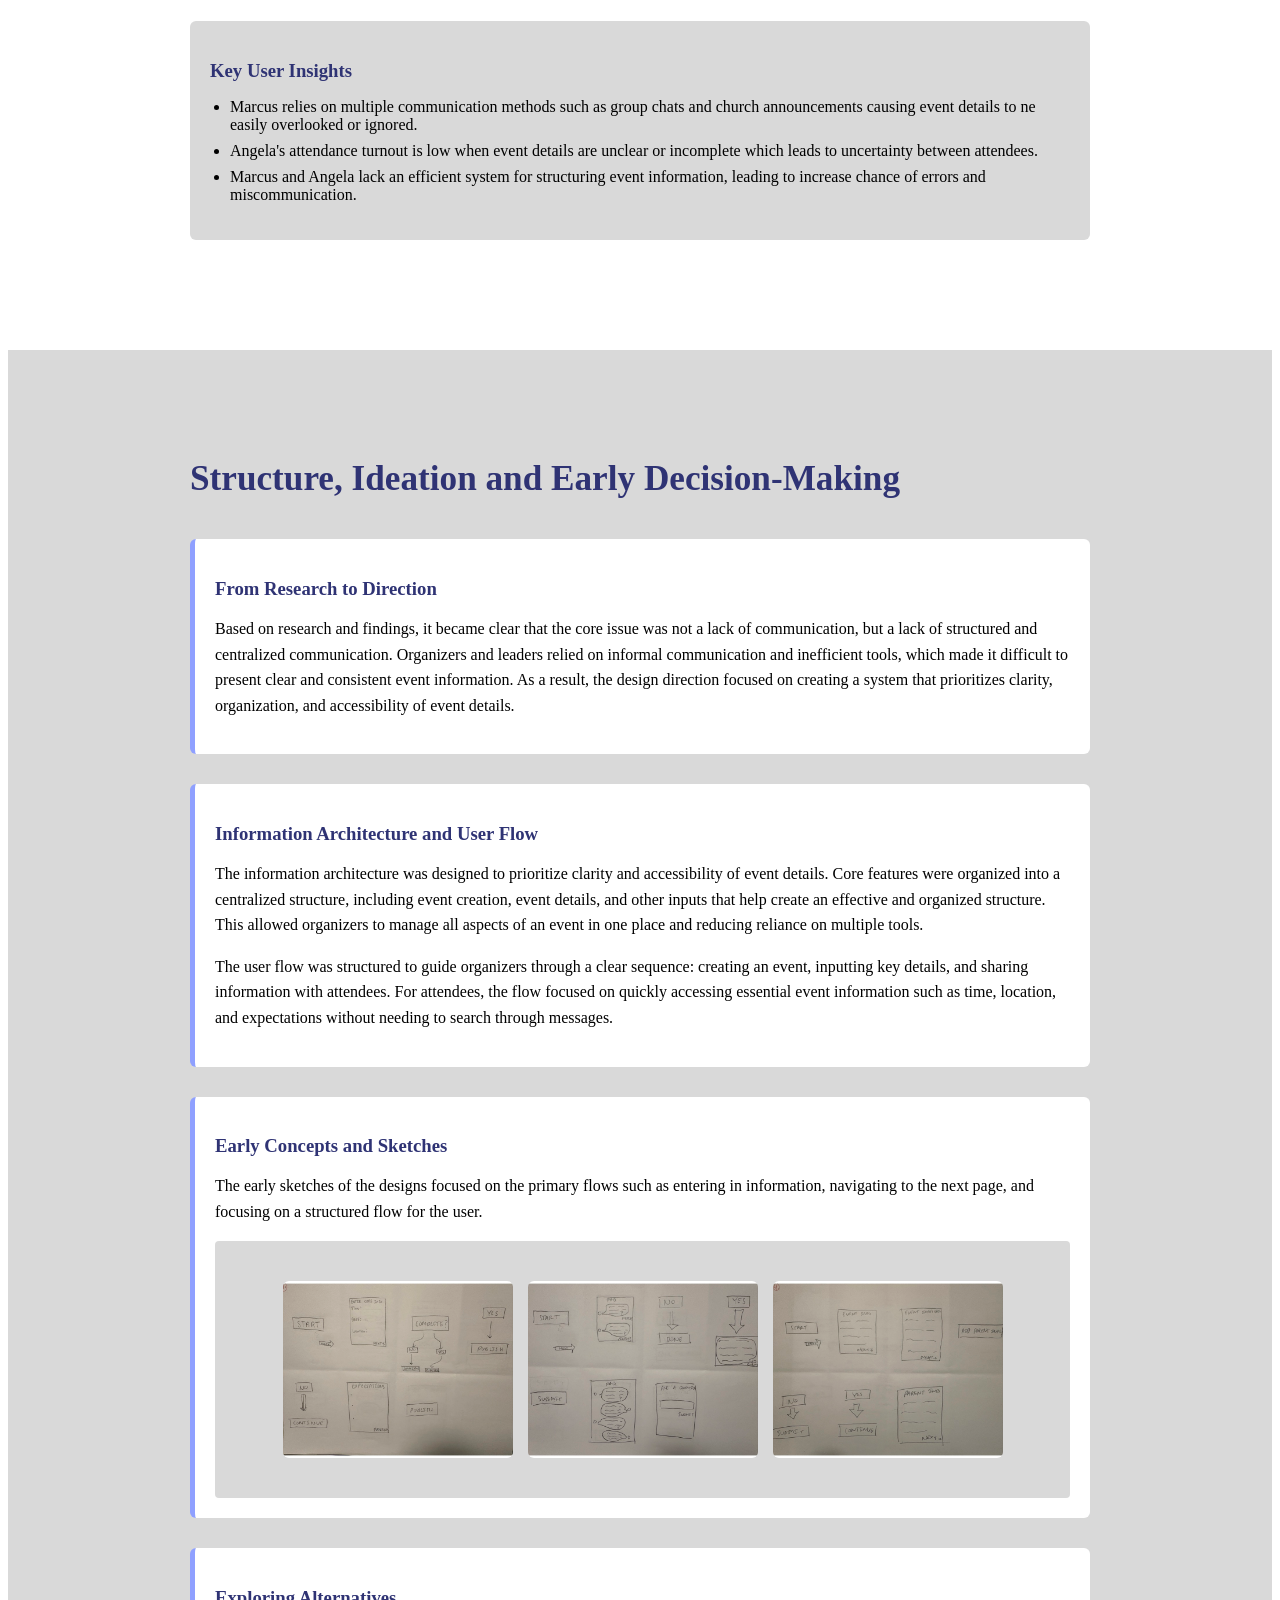
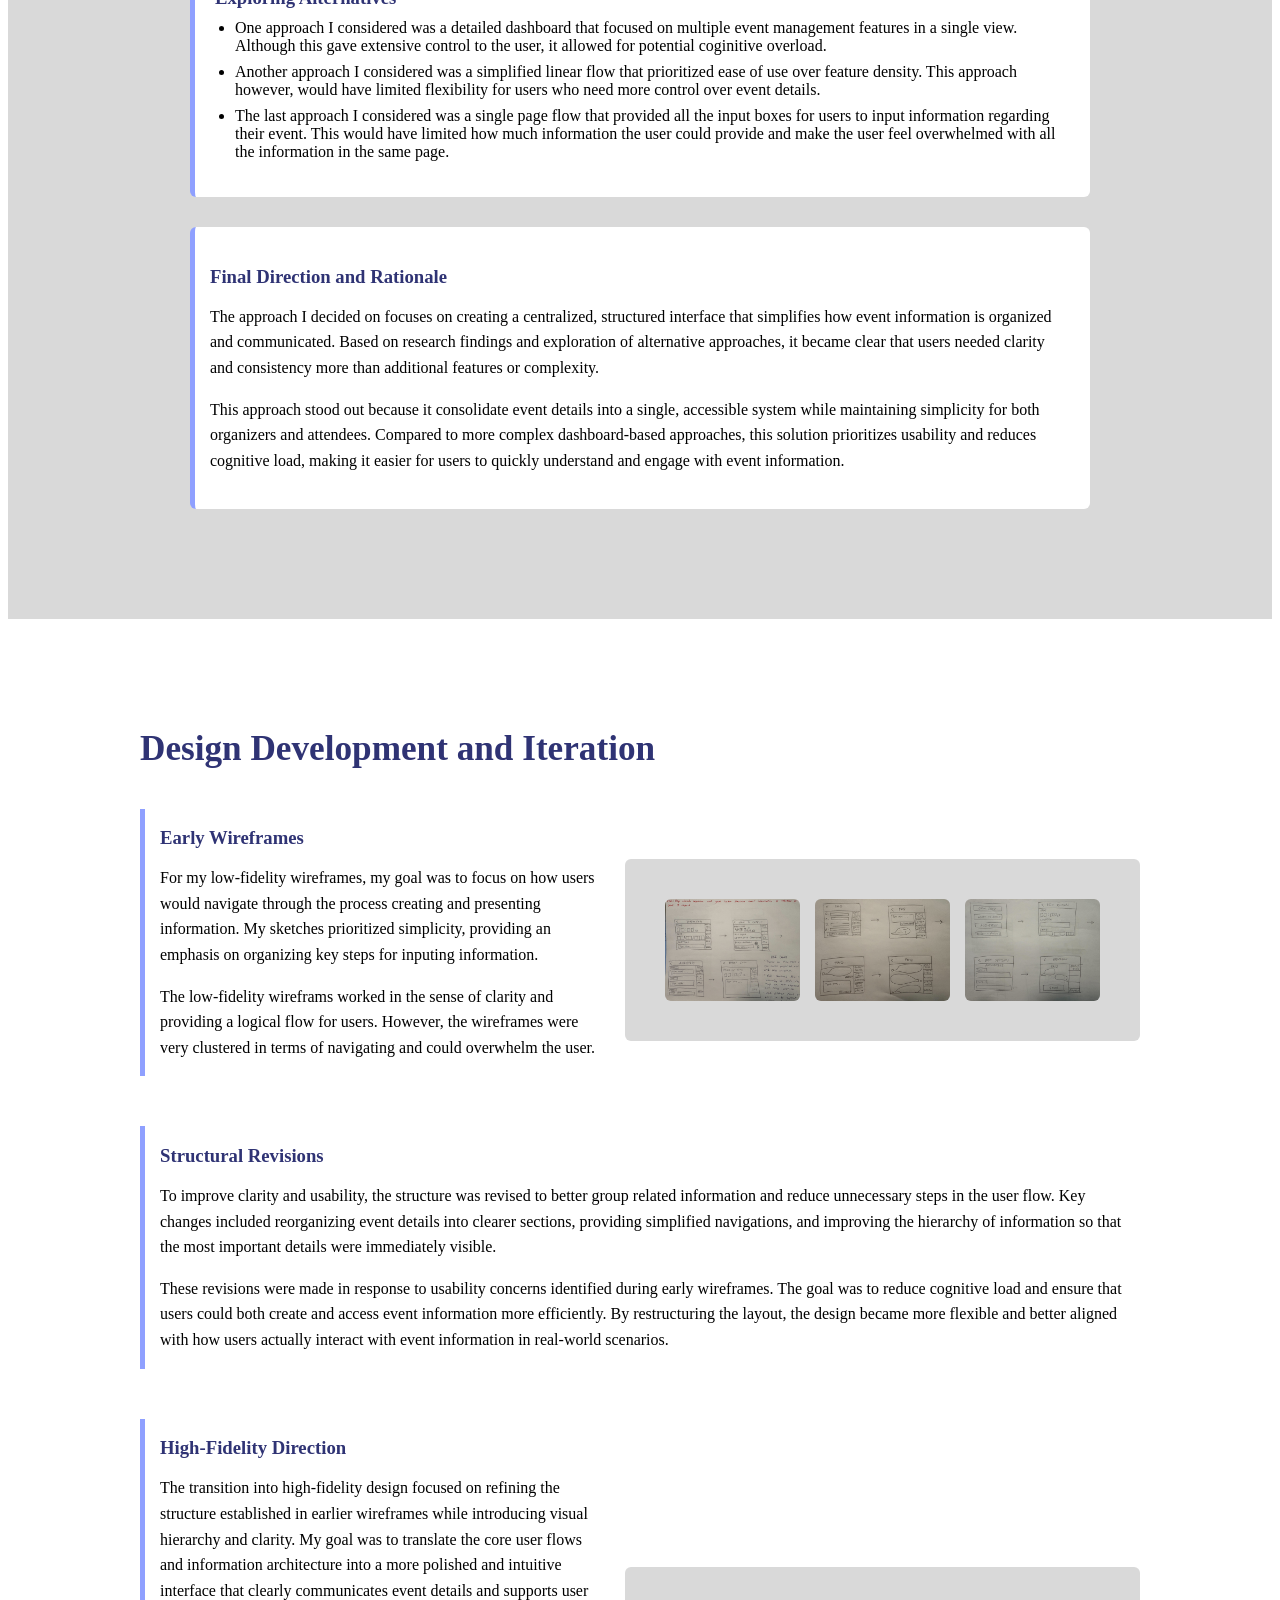
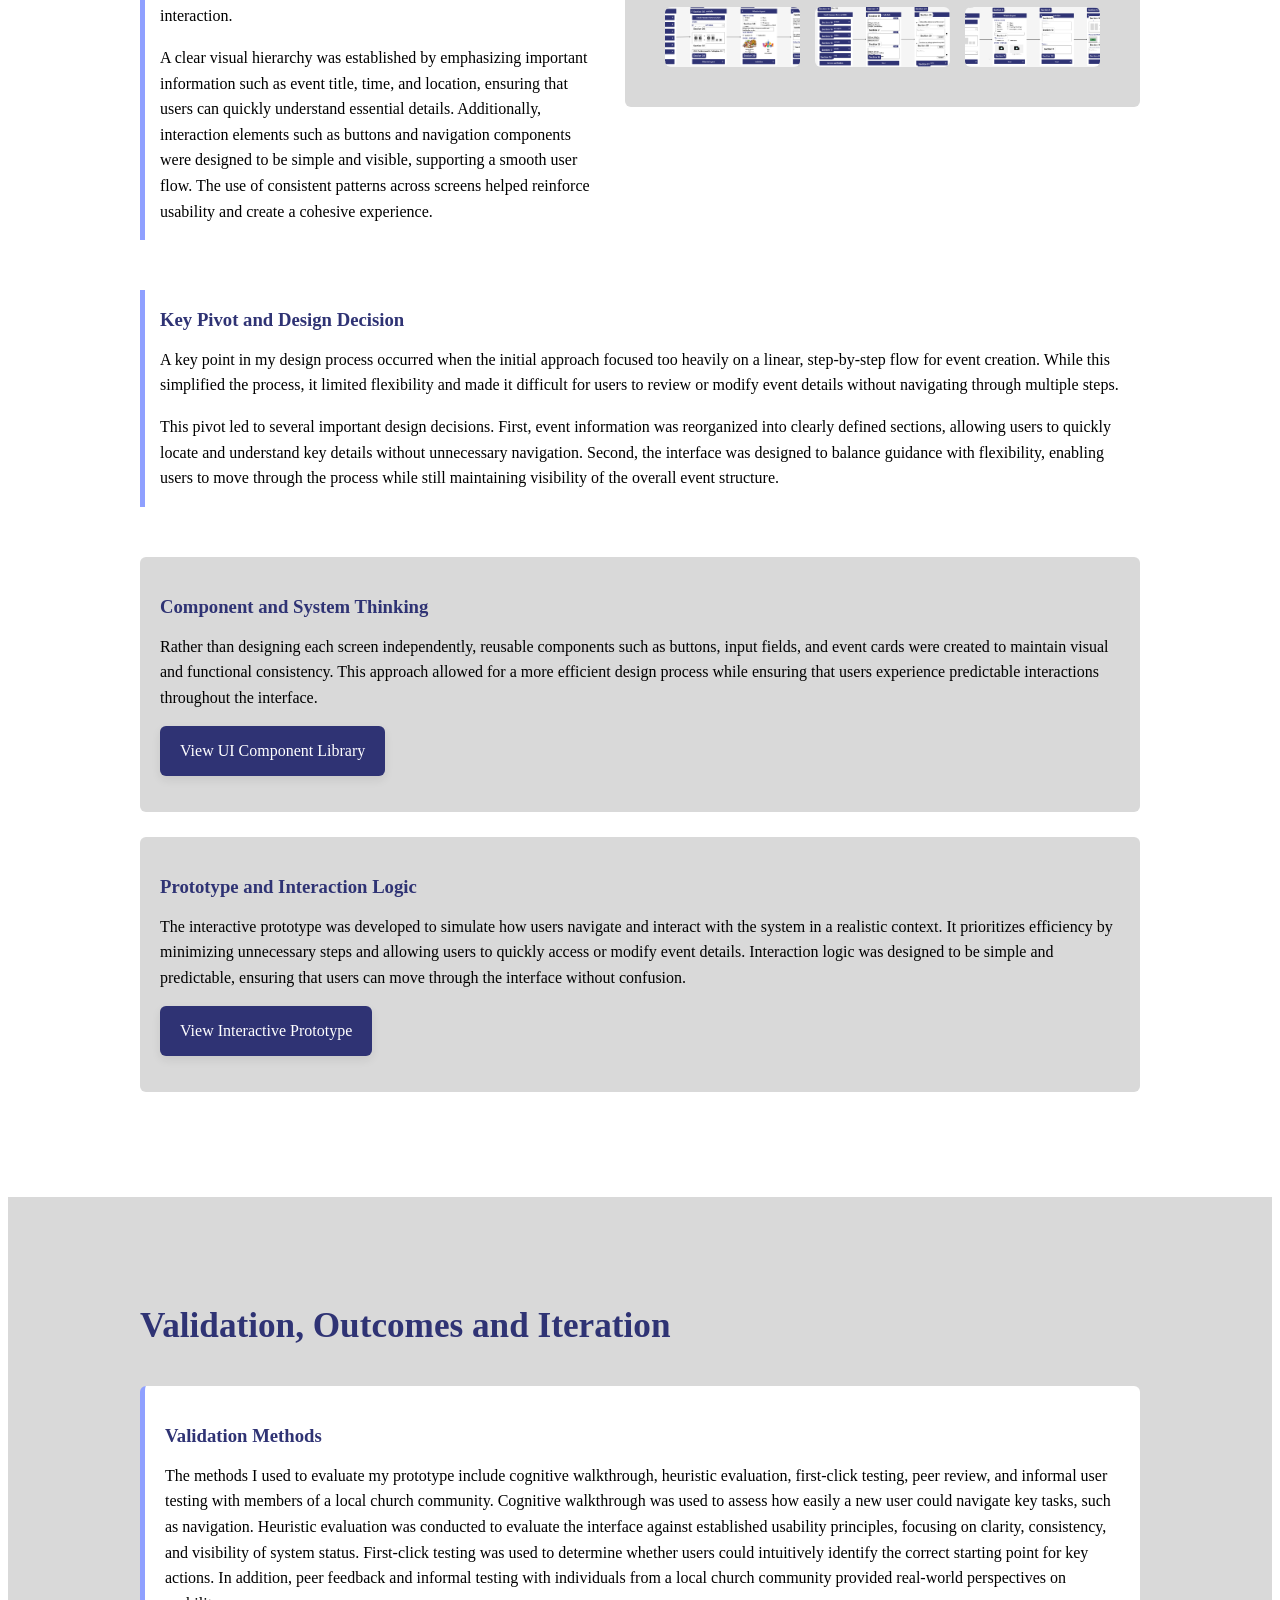
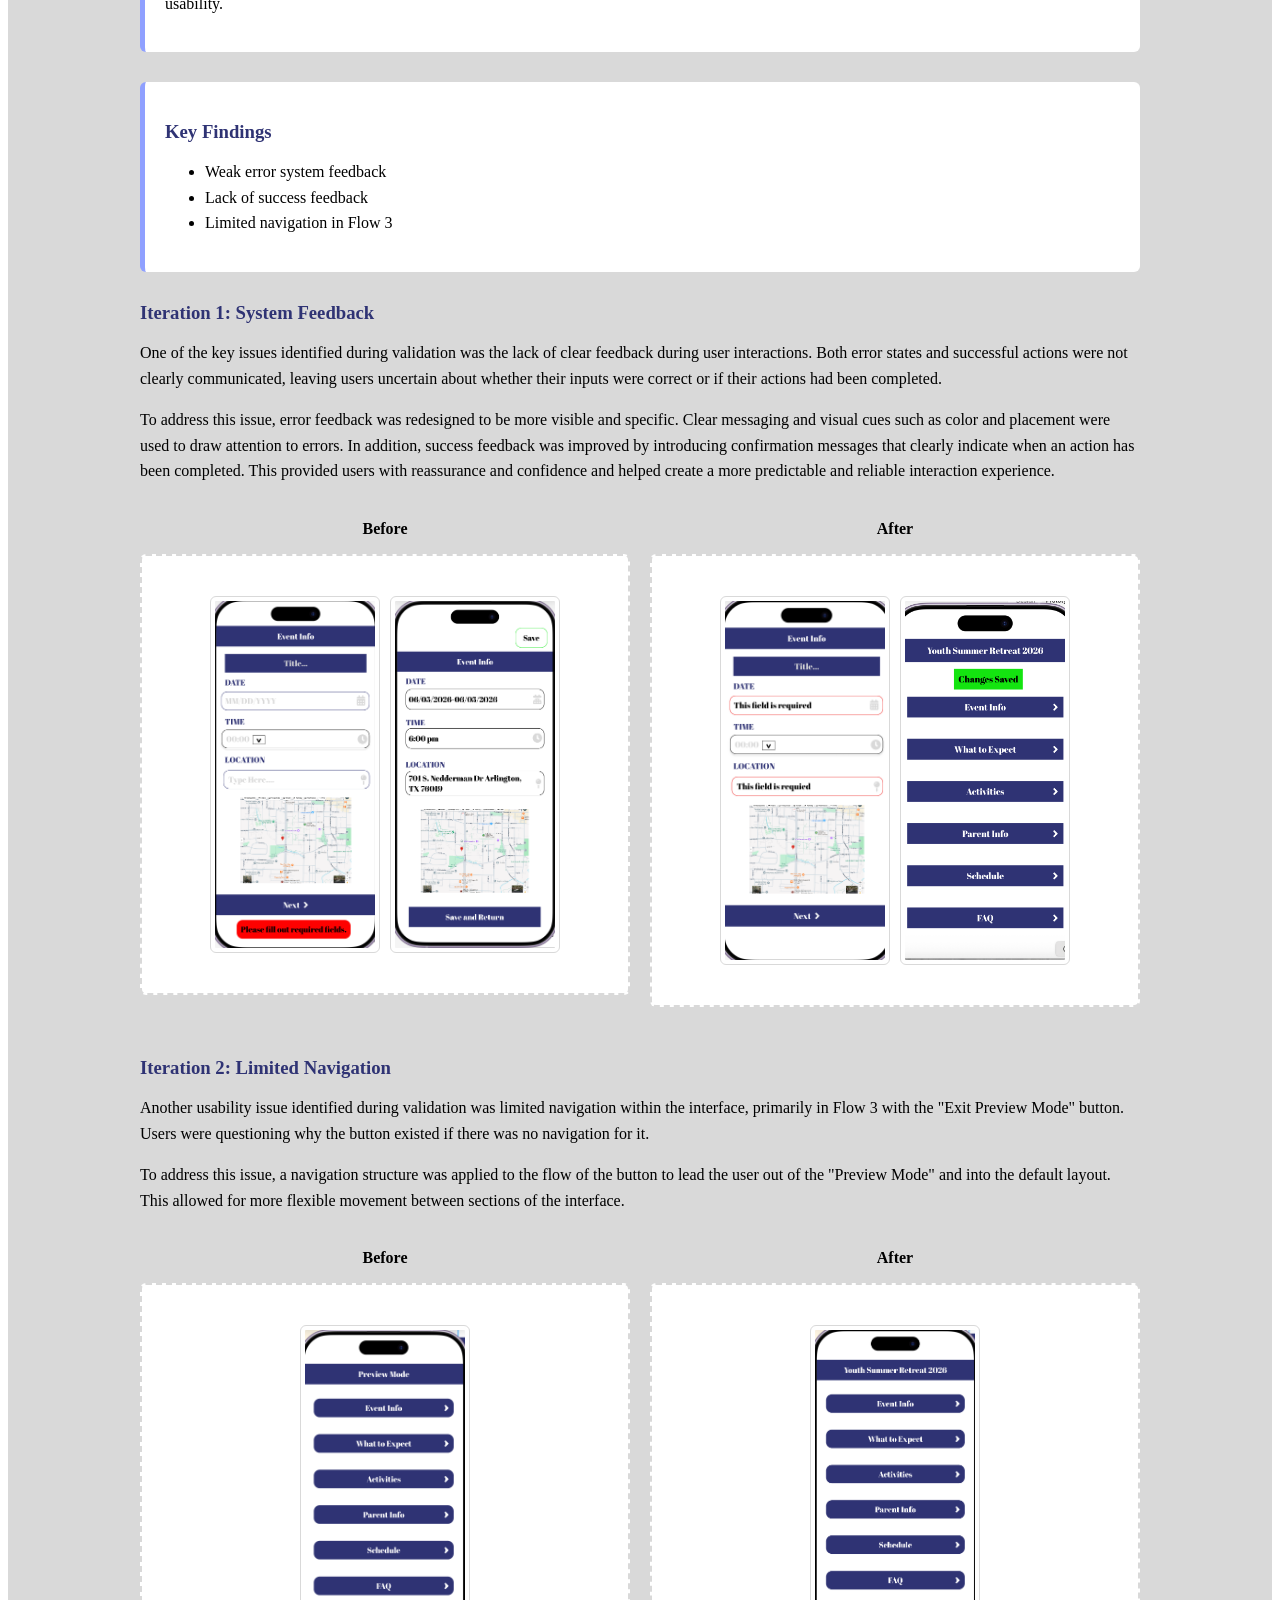
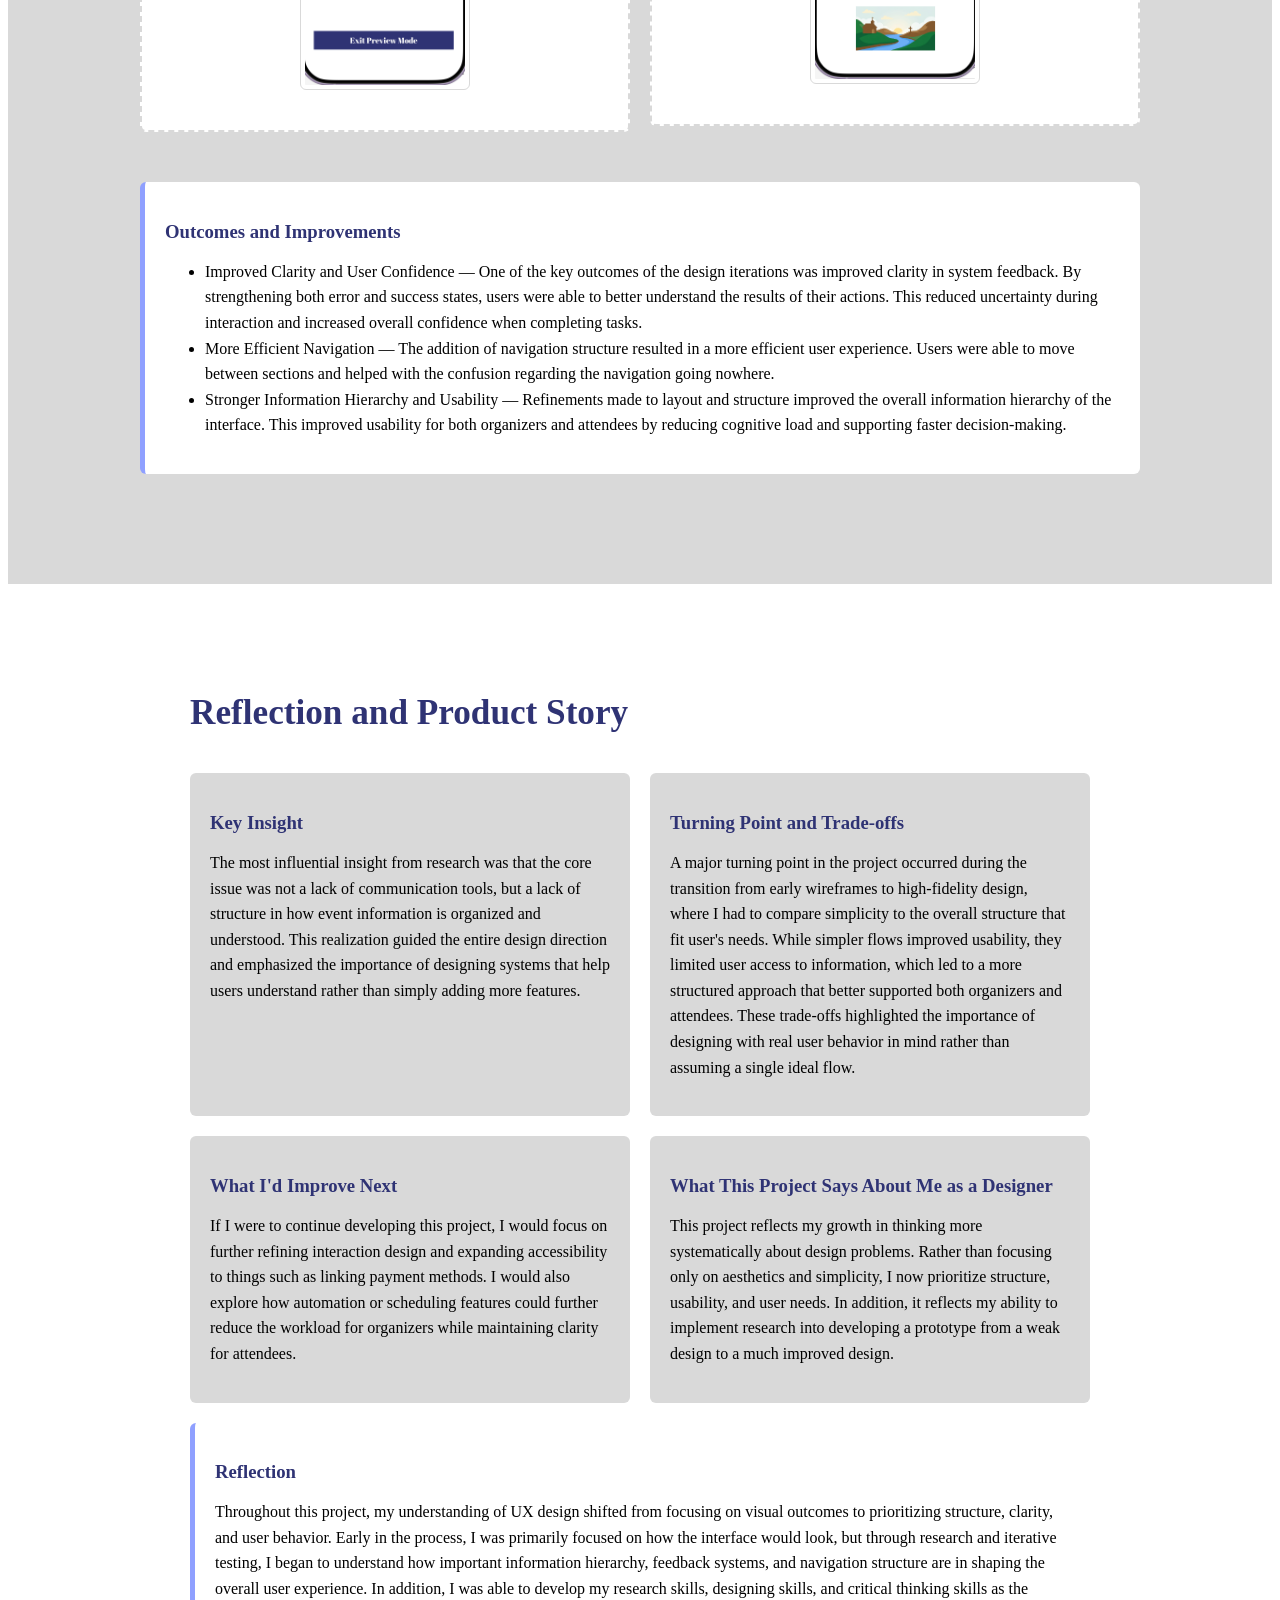
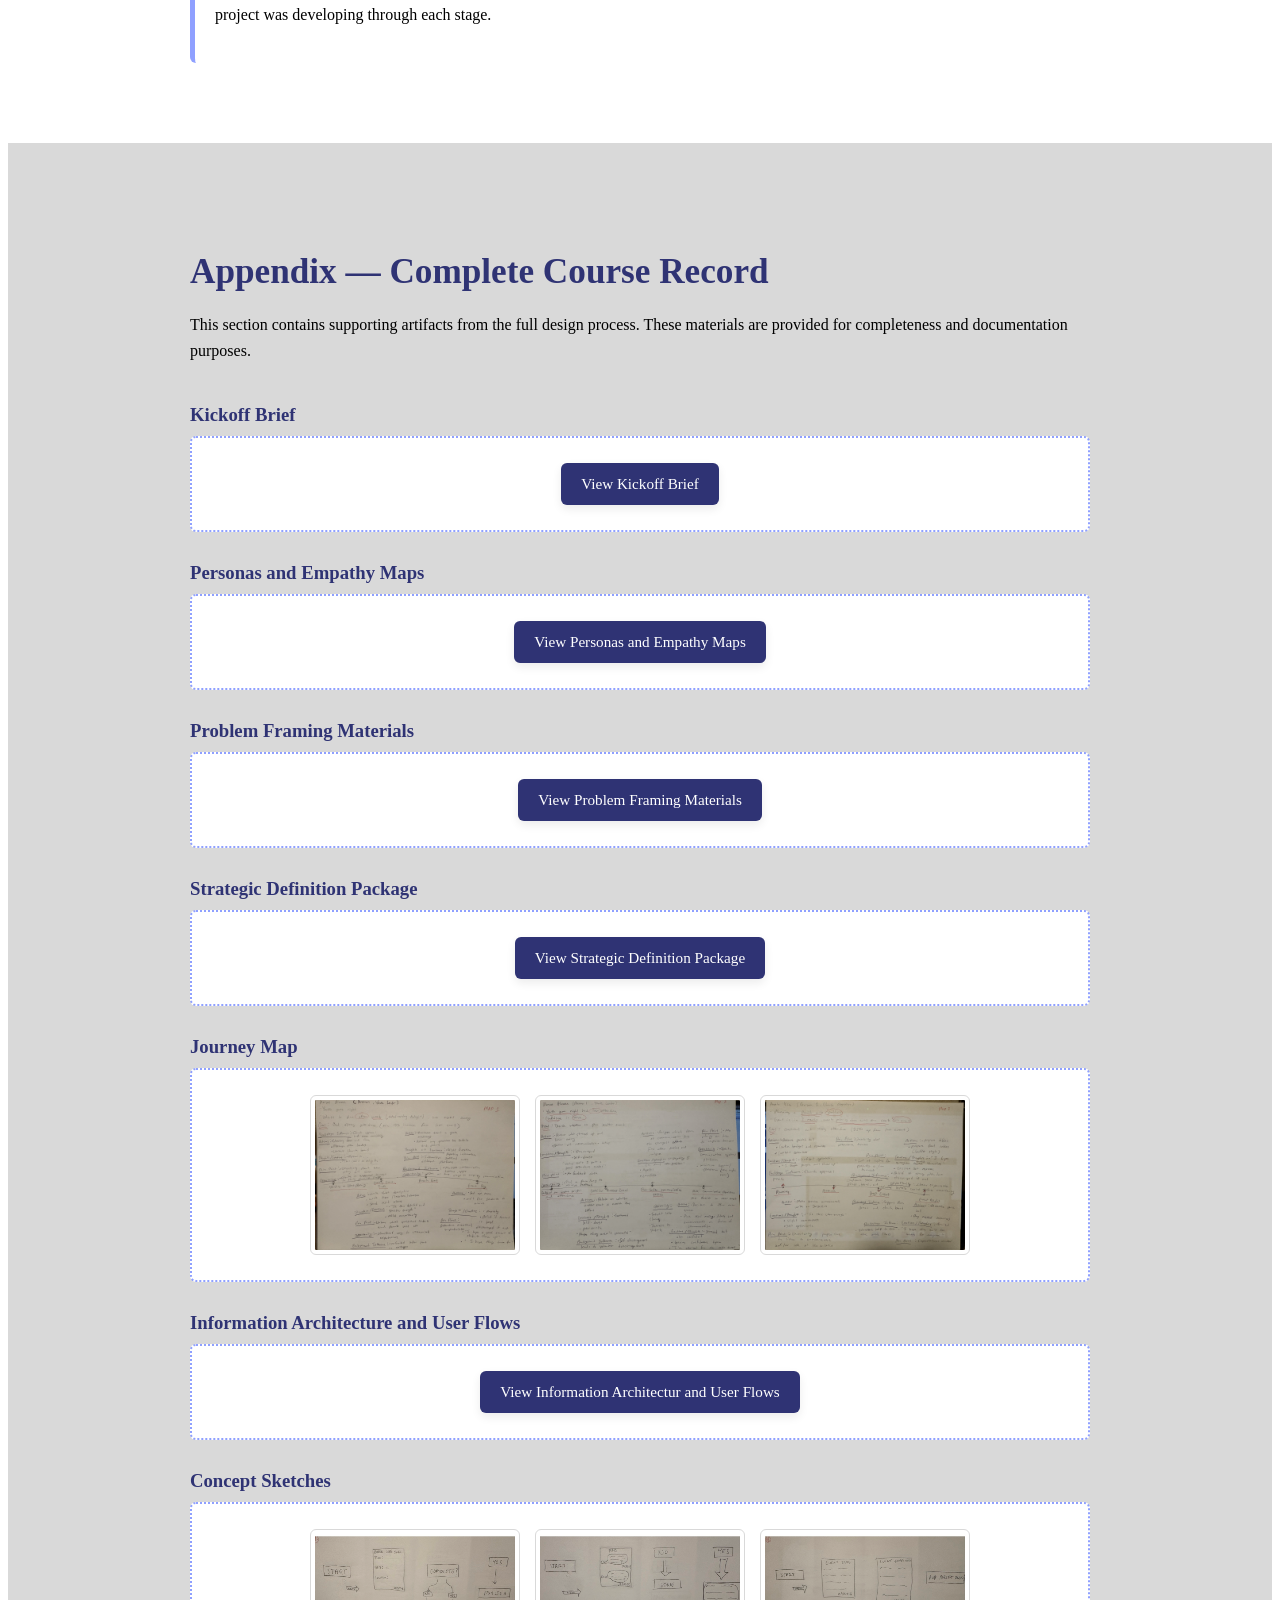
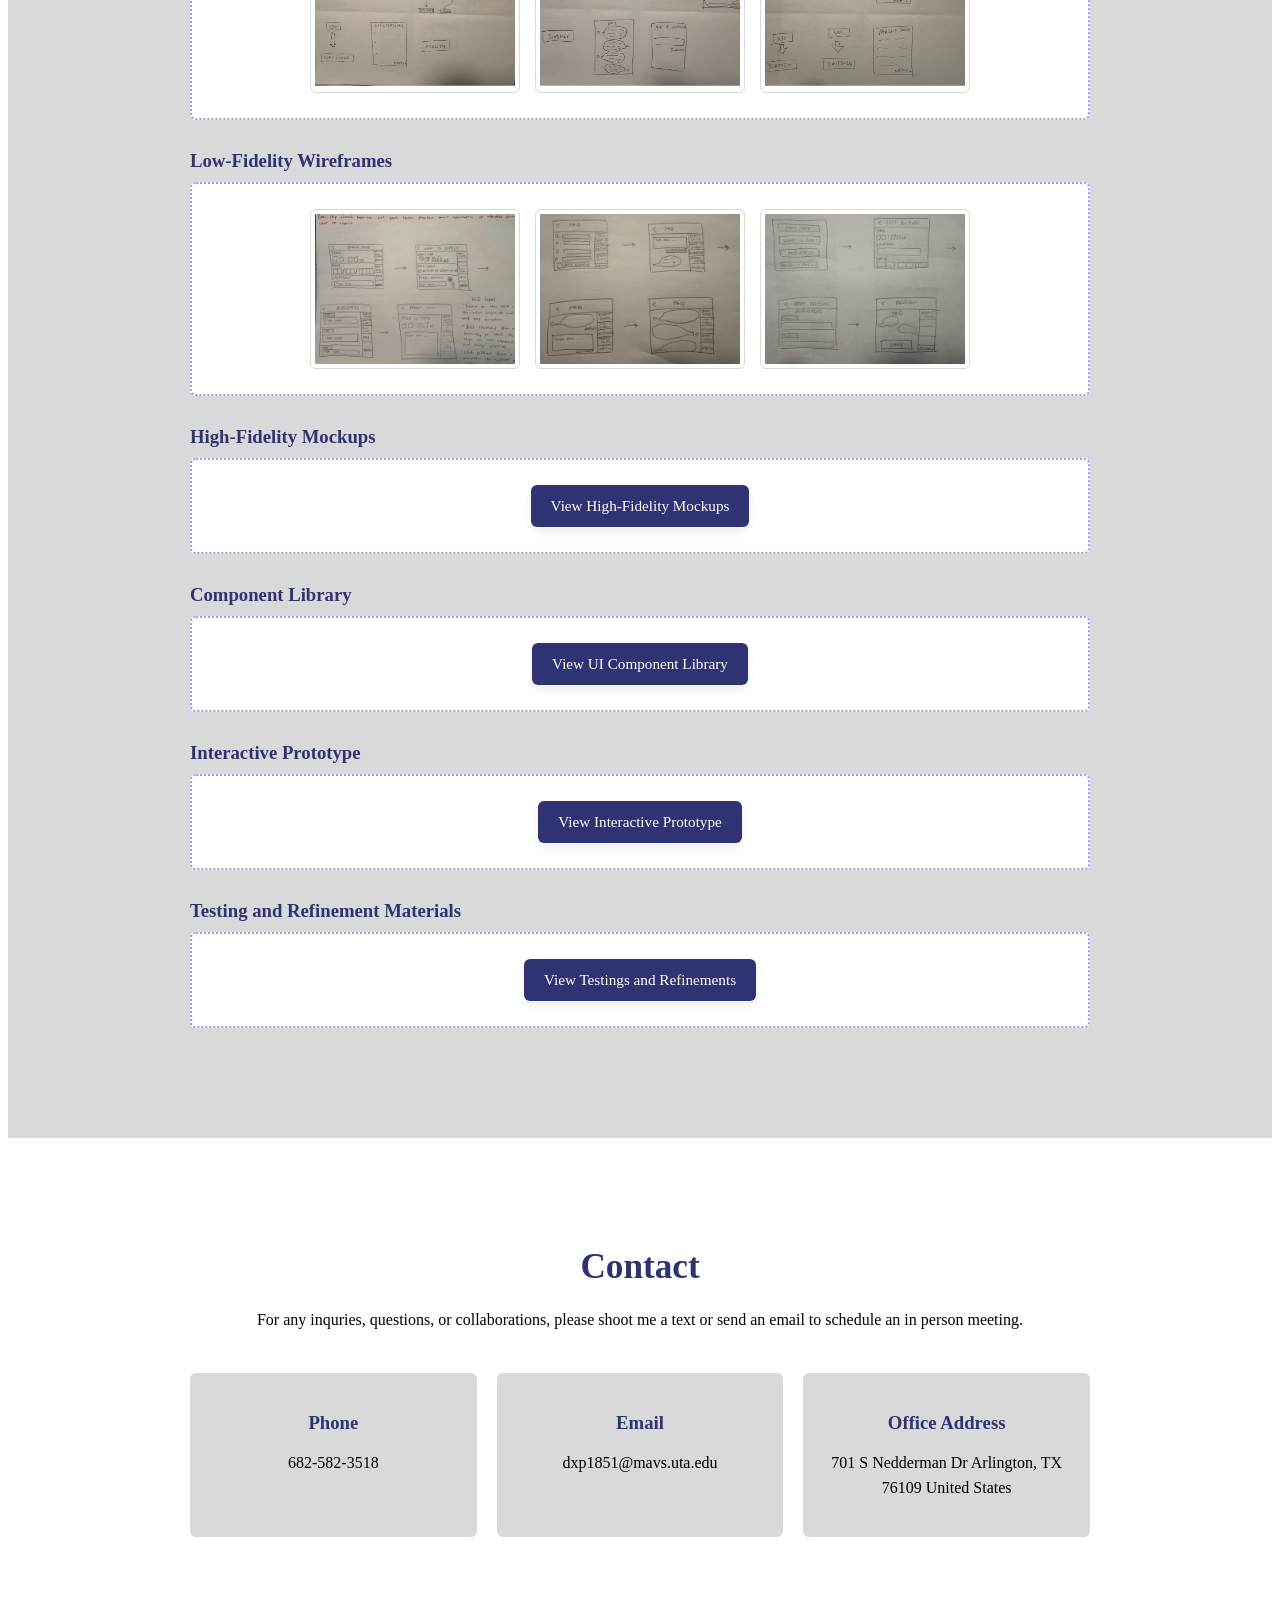
==== commit 954f08f5: "Add files via upload" ====
--- a/index.html
+++ b/index.html
@@ -241,7 +241,8 @@
 	<p>
 		<a href="https://www.figma.com/design/5UB37M9SoH0LoxKGS4Wn9Q/UI-Component-Library?t=3BQ5JbbjS5RiKM18-1"
 		   class="component-link"
-		   target="blank">View UI Component Library</a>
+		   target="blank"
+		   rel="noopener noreferrer">View UI Component Library</a>
 		</p>
     </div>
 
@@ -253,7 +254,8 @@
       <p>
          <a href="https://www.figma.com/design/57mTTWBctsNQj1dEykcT8W/Interactive-Prototype?node-id=0-1&t=3BQ5JbbjS5RiKM18-1"
 		   class="component-link"
-		   target="blank">View Interactive Prototype</a>
+		   target="blank"
+			rel="noopener noreferrer">View Interactive Prototype</a>
       </p>
     </div>
 
@@ -419,7 +421,8 @@
       <div class="artifact-box">
         <a href="https://1drv.ms/w/c/a18db2d65572a1d2/IQCG57iDK-W0TZYbFJRFtt_IARJr-RD9WduoNuUM2gE3VE4"
 		   class="component-link"
-		   target="blank">View Kickoff Brief</a>
+		   target="blank"
+		   rel="noopener noreferrer">View Kickoff Brief</a>
       </div>
     </div>
 
@@ -428,7 +431,8 @@
       <div class="artifact-box">
         <a href="https://miro.com/app/board/uXjVGLIkoE0=/?share_link_id=505046847617"
 		   class="component-link"
-		   target="blank">View Personas and Empathy Maps</a>
+		   target="blank"
+		   rel="noopener noreferrer">View Personas and Empathy Maps</a>
       </div>
     </div>
 
@@ -437,7 +441,8 @@
       <div class="artifact-box">
         <a href="Pham_Dillon Rearch Context Reflection.pdf"
 		   class="component-link"
-		   target="blank"> View Problem Framing Materials</a>
+		   target="blank"
+		   rel="noopener noreferrer"> View Problem Framing Materials</a>
       </div>
     </div>
 
@@ -446,7 +451,8 @@
       <div class="artifact-box">
            <a href= "Pham_Dillon_StrategyPackage.pdf"
 		   class="component-link"
-		   target="blank">View Strategic Definition Package</a>
+		   target="blank"
+			  rel="noopener noreferrer">View Strategic Definition Package</a>
       </div>
     </div>
 
@@ -465,7 +471,8 @@
       <div class="artifact-box">
         <a href= "https://miro.com/app/board/uXjVG-QD6VI=/?share_link_id=342183388540"
 		   class="component-link"
-		   target="blank">View Information Architectur and User Flows</a>
+		   target="blank"
+		   rel="noopener noreferrer">View Information Architectur and User Flows</a>
       </div>
     </div>
 
@@ -494,7 +501,8 @@
       <div class="artifact-box">
         <a href= "https://www.figma.com/design/26oNiOmmO81lPs41cIdx3O/High-Fidelity-Mock-Up-Flows?t=3BQ5JbbjS5RiKM18-1"
 		   class="component-link"
-		   target="blank">View High-Fidelity Mockups</a>
+		   target="blank"
+		   rel="noopener noreferrer">View High-Fidelity Mockups</a>
       </div>
     </div>
 
@@ -503,7 +511,8 @@
       <div class="artifact-box">
        <a href= "https://www.figma.com/design/5UB37M9SoH0LoxKGS4Wn9Q/UI-Component-Library?t=3BQ5JbbjS5RiKM18-1"
 		   class="component-link"
-		   target="blank">View UI Component Library</a>
+		   target="blank"
+		  rel="noopener noreferrer">View UI Component Library</a>
       </div>
     </div>
 
@@ -512,7 +521,8 @@
       <div class="artifact-box">
         <a href= "https://www.figma.com/design/57mTTWBctsNQj1dEykcT8W/Interactive-Prototype?node-id=0-1&t=3BQ5JbbjS5RiKM18-1"
 		   class="component-link"
-		   target="blank">View Interactive Prototype</a>
+		   target="blank"
+		   rel="noopener noreferrer">View Interactive Prototype</a>
       </div>
     </div>
 
@@ -521,7 +531,8 @@
       <div class="artifact-box">
         <a href= "Iteration and Refinement.pdf"
 		   class="component-link"
-		   target="blank">View Testings and Refinements</a>
+		   target="blank"
+		   rel="noopener noreferrer">View Testings and Refinements</a>
       </div>
     </div>
   </div>
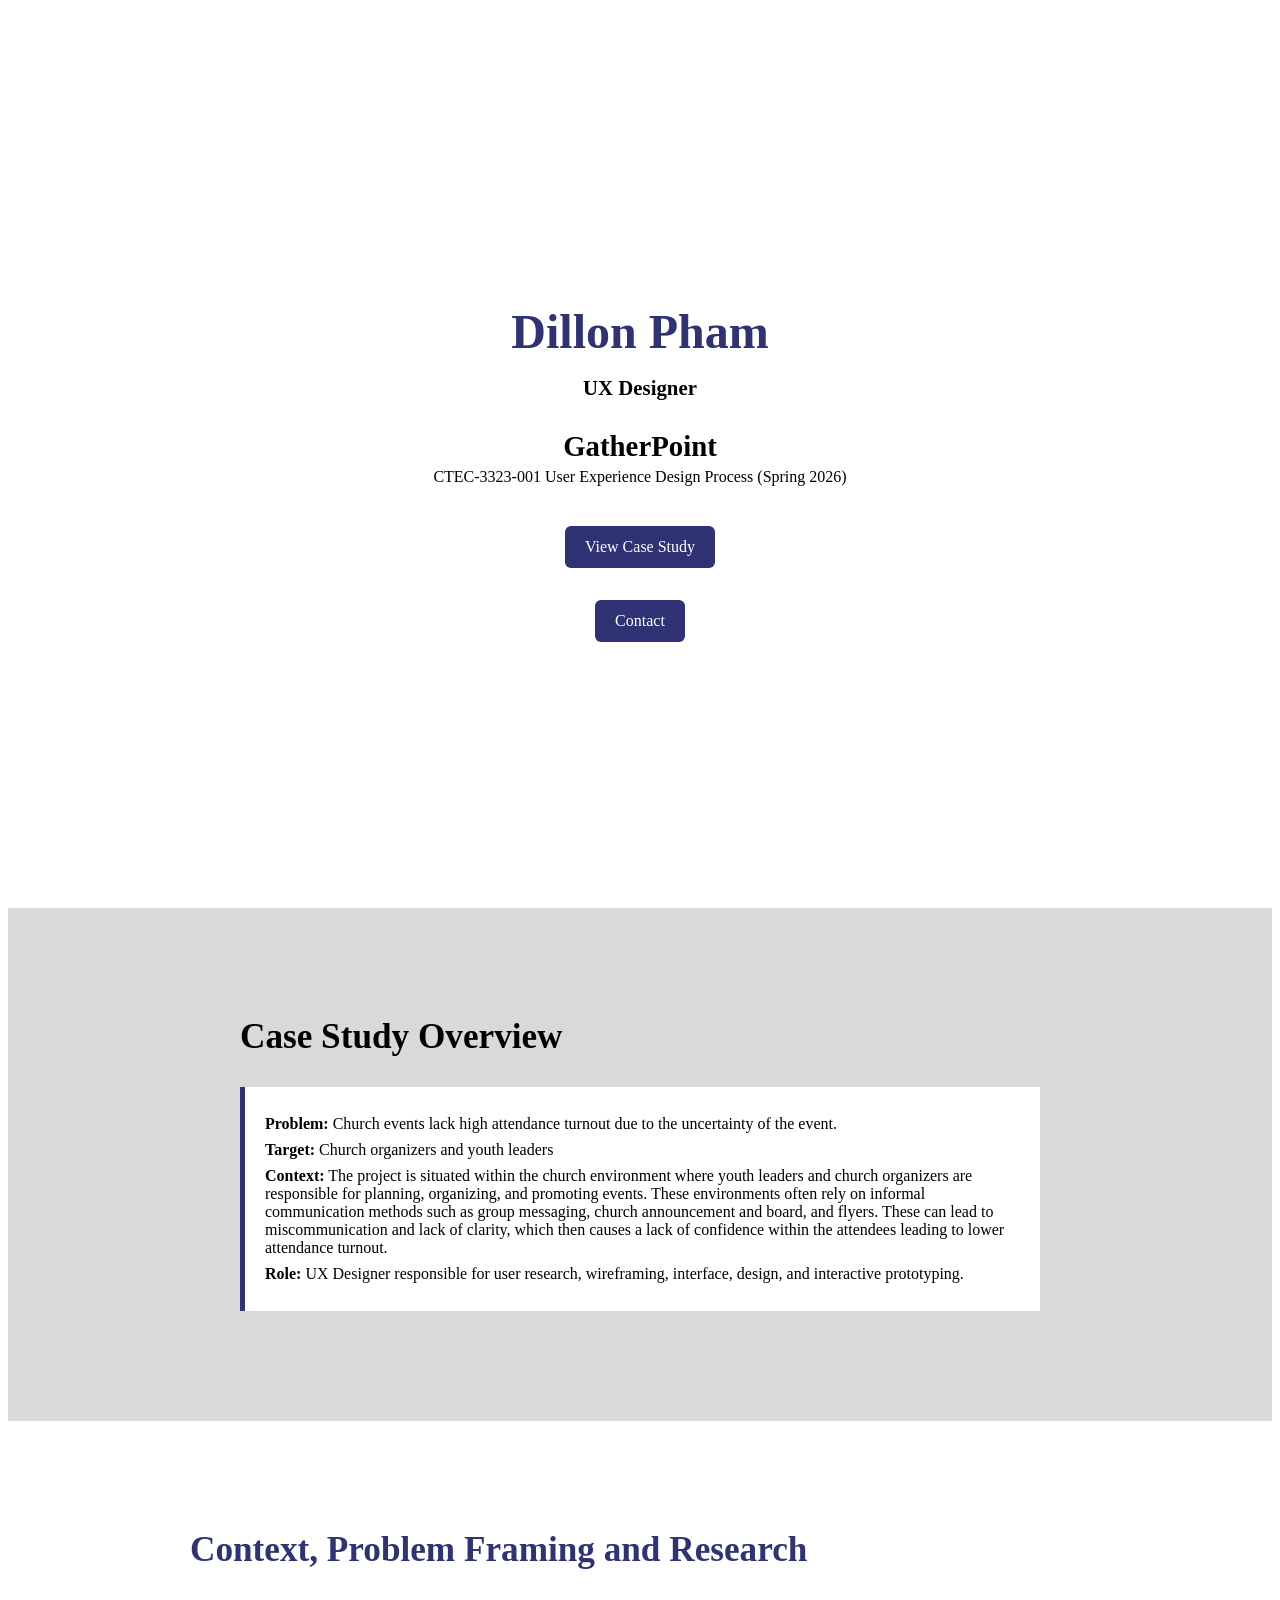
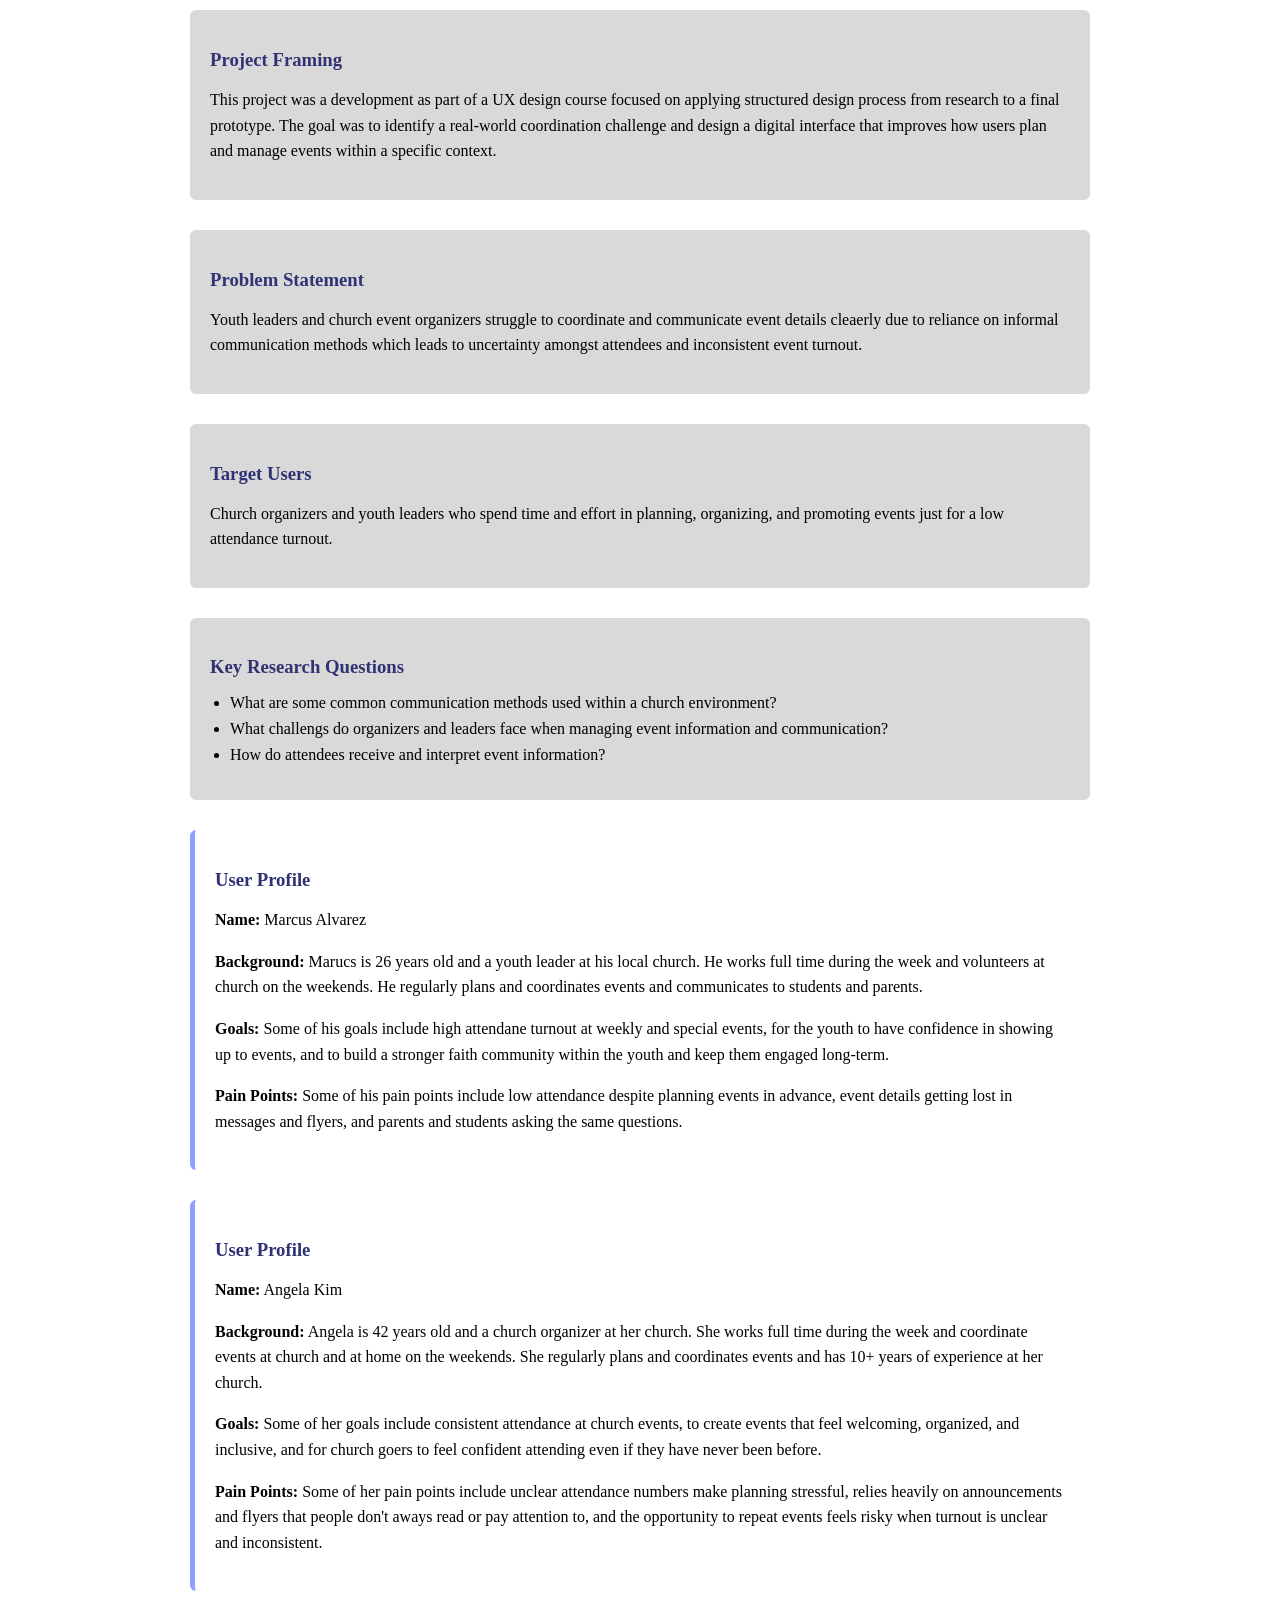
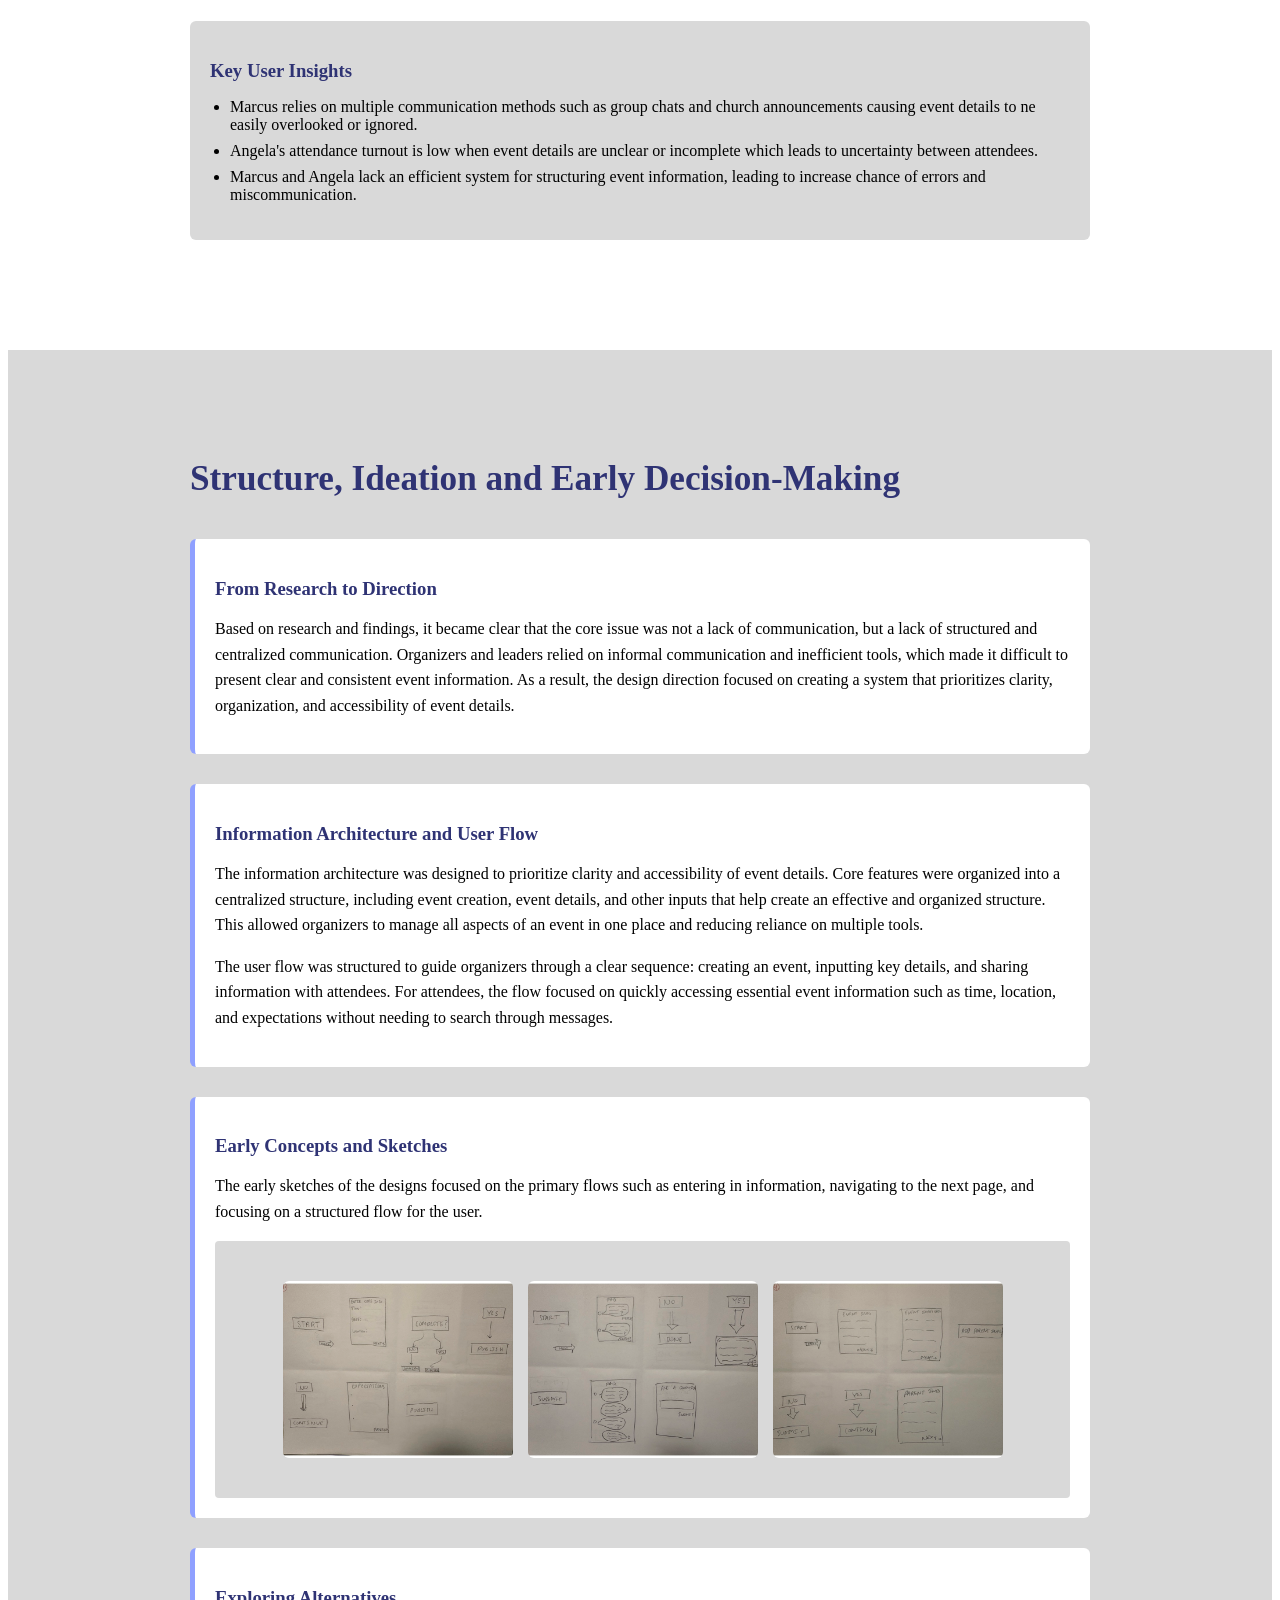
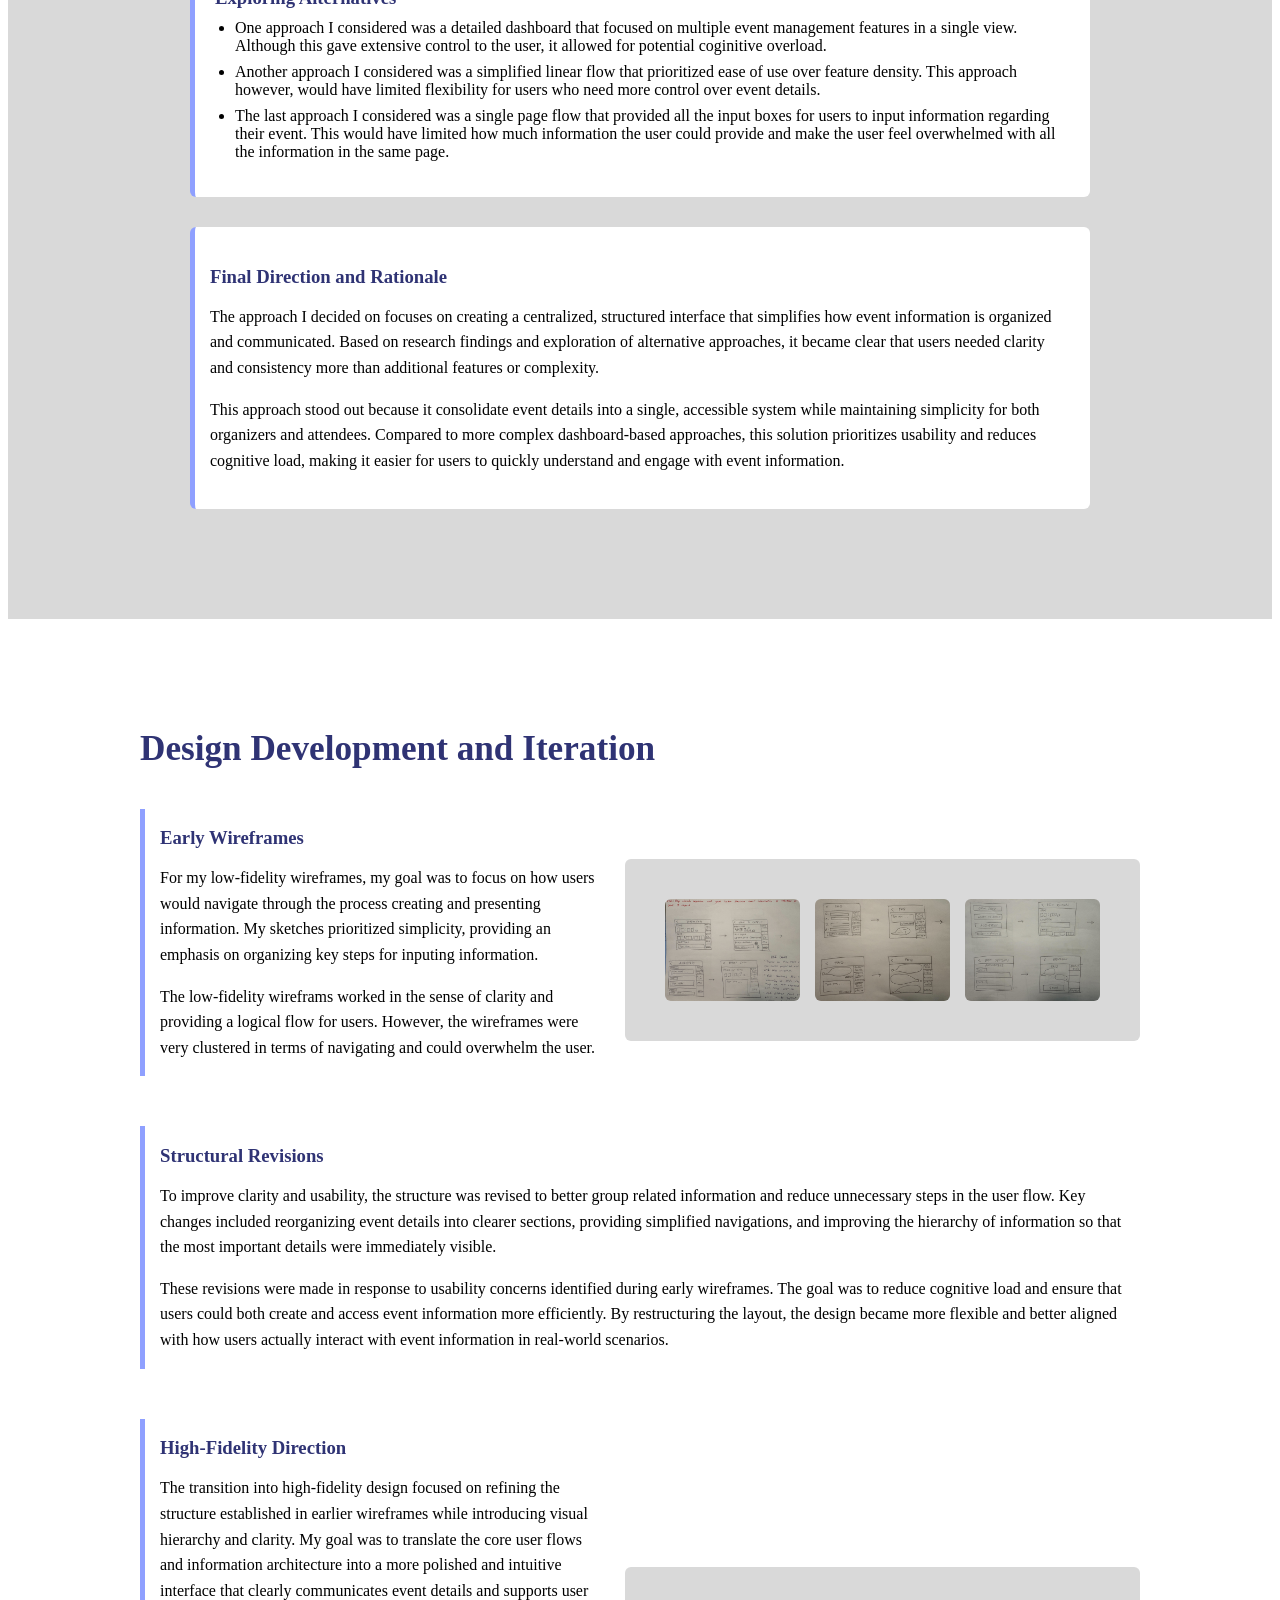
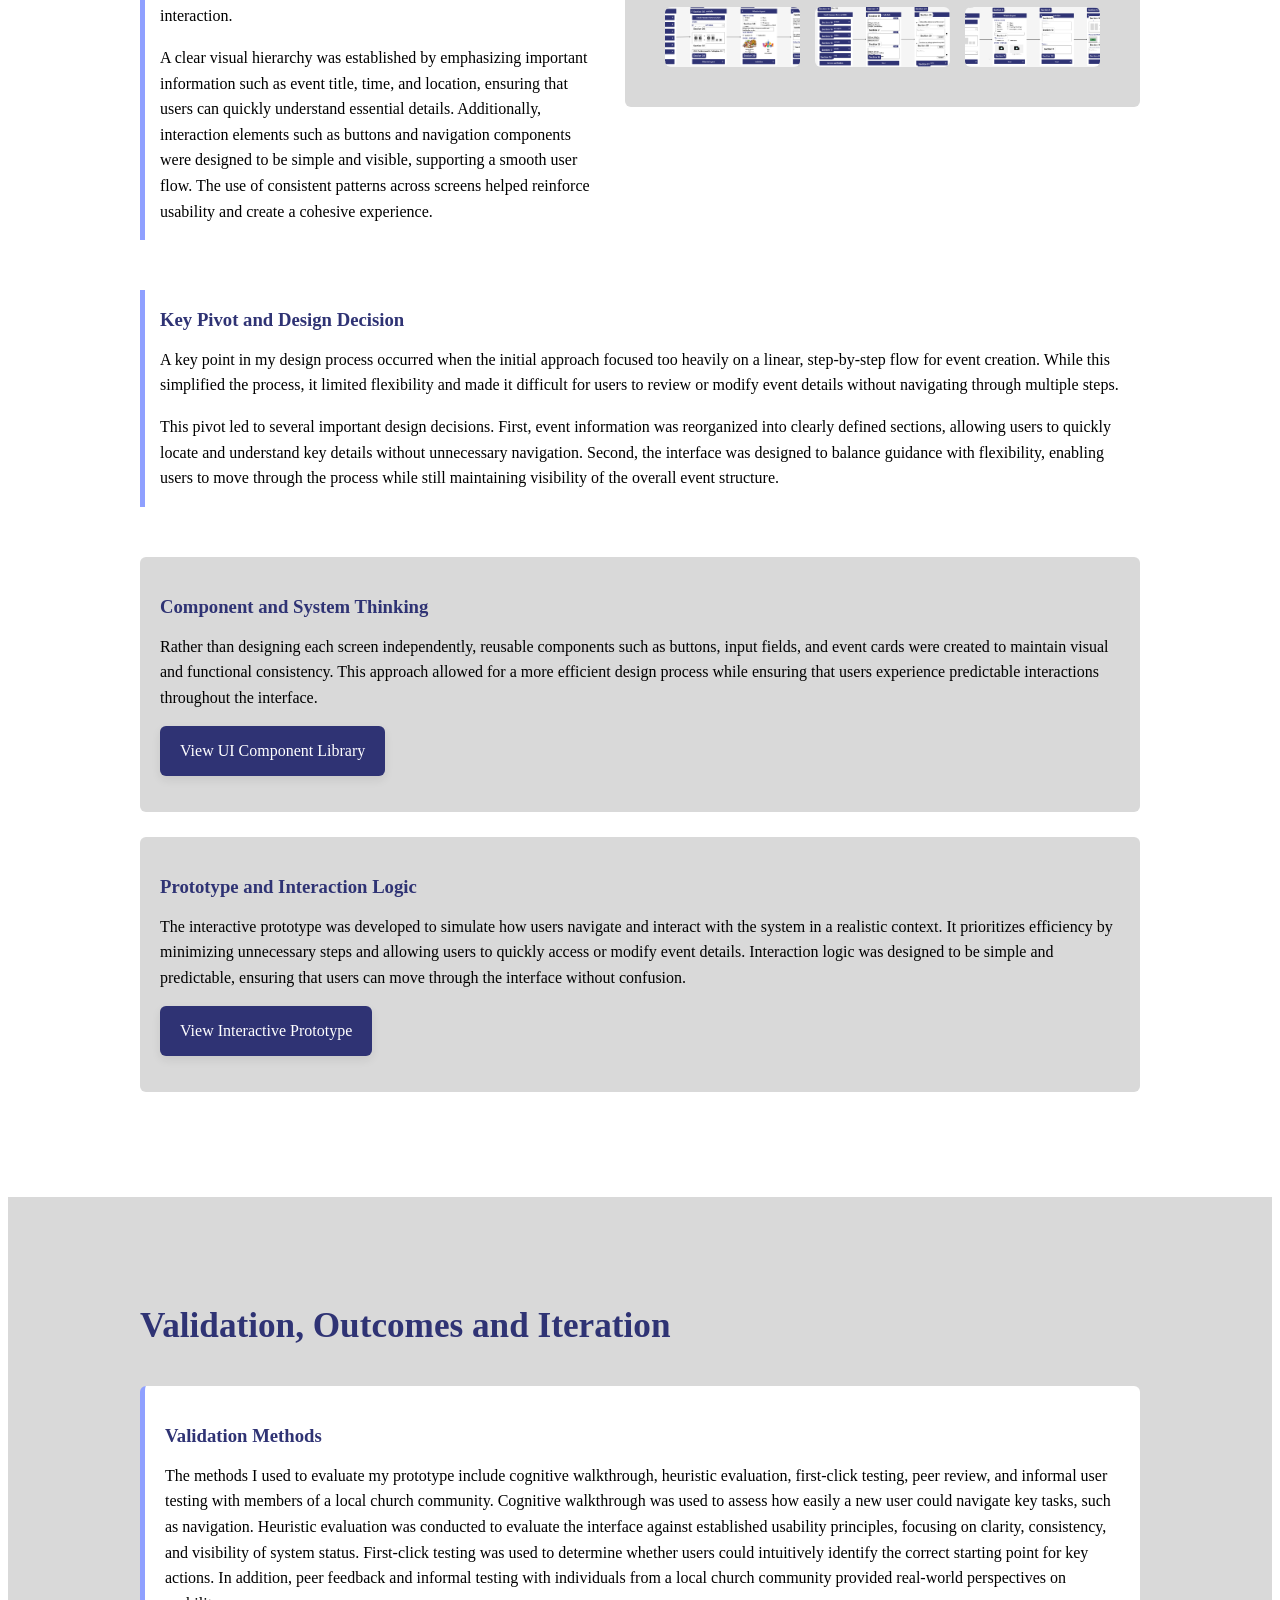
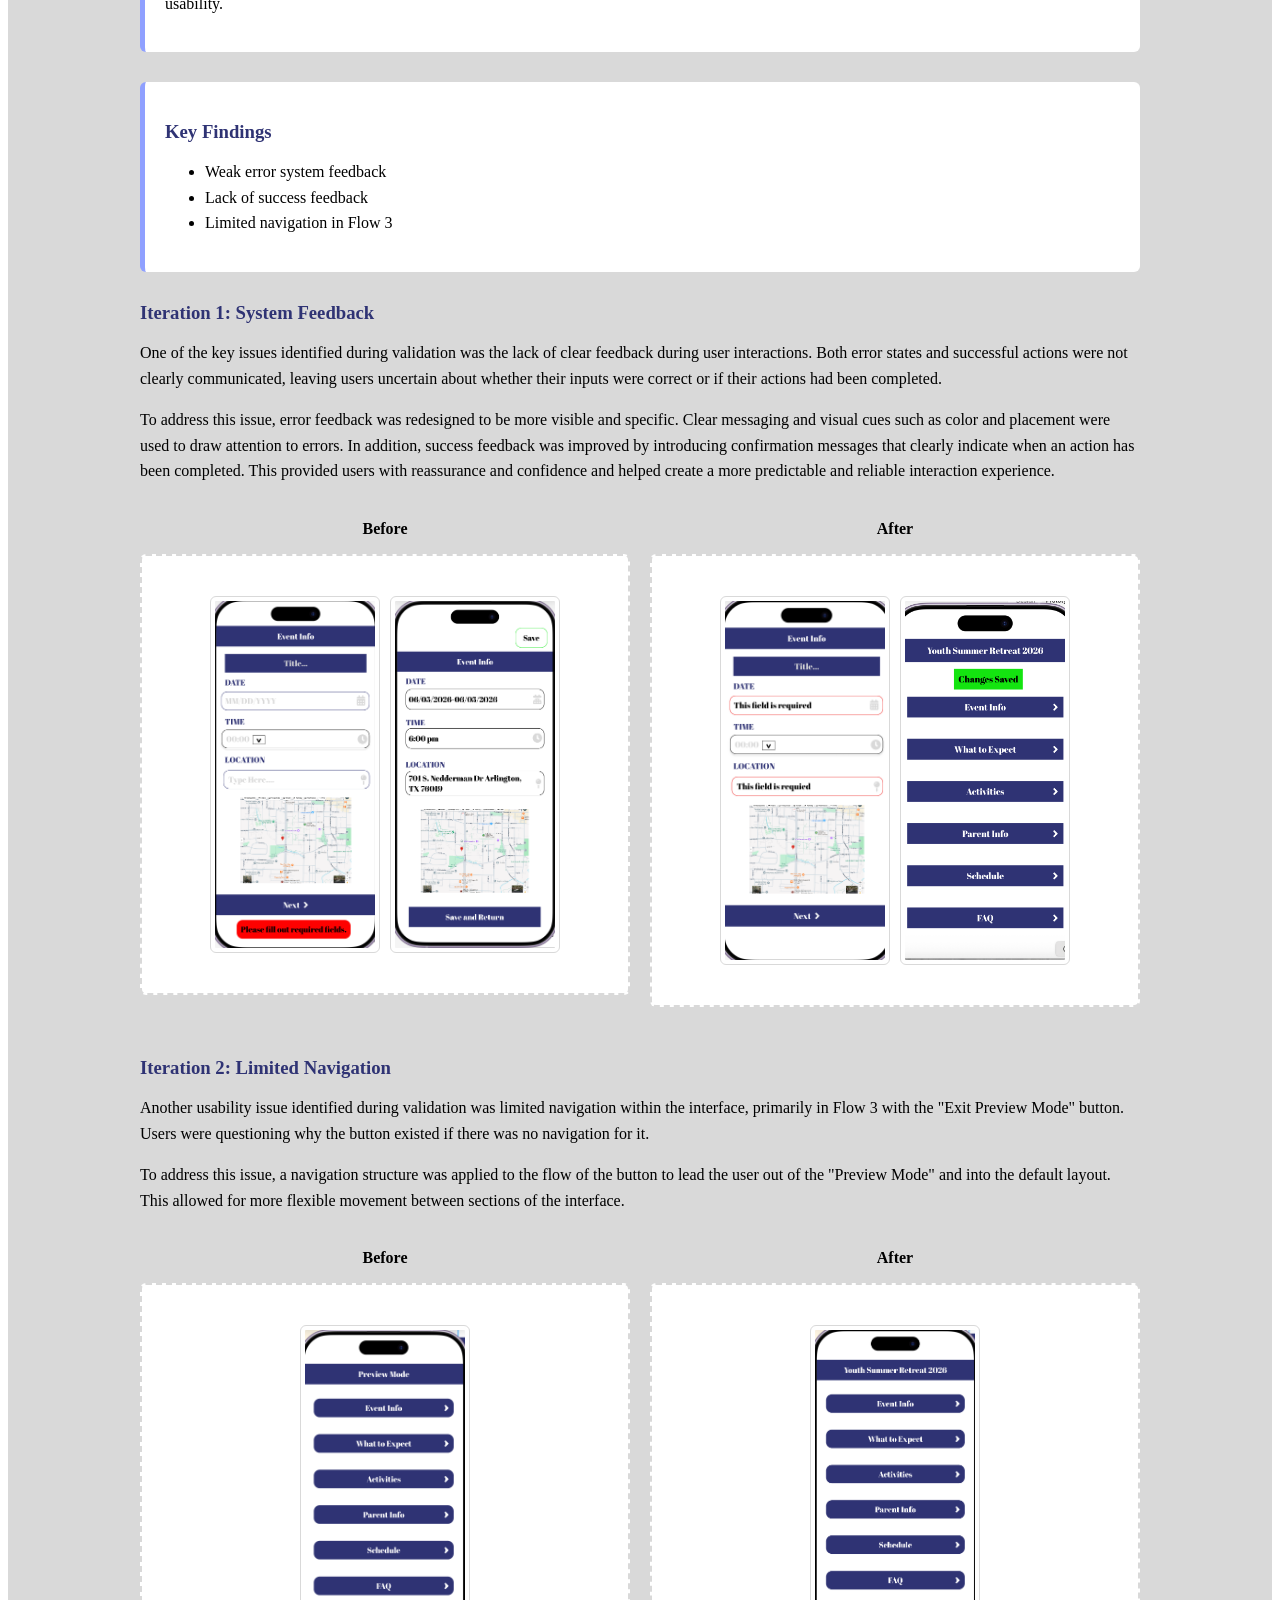
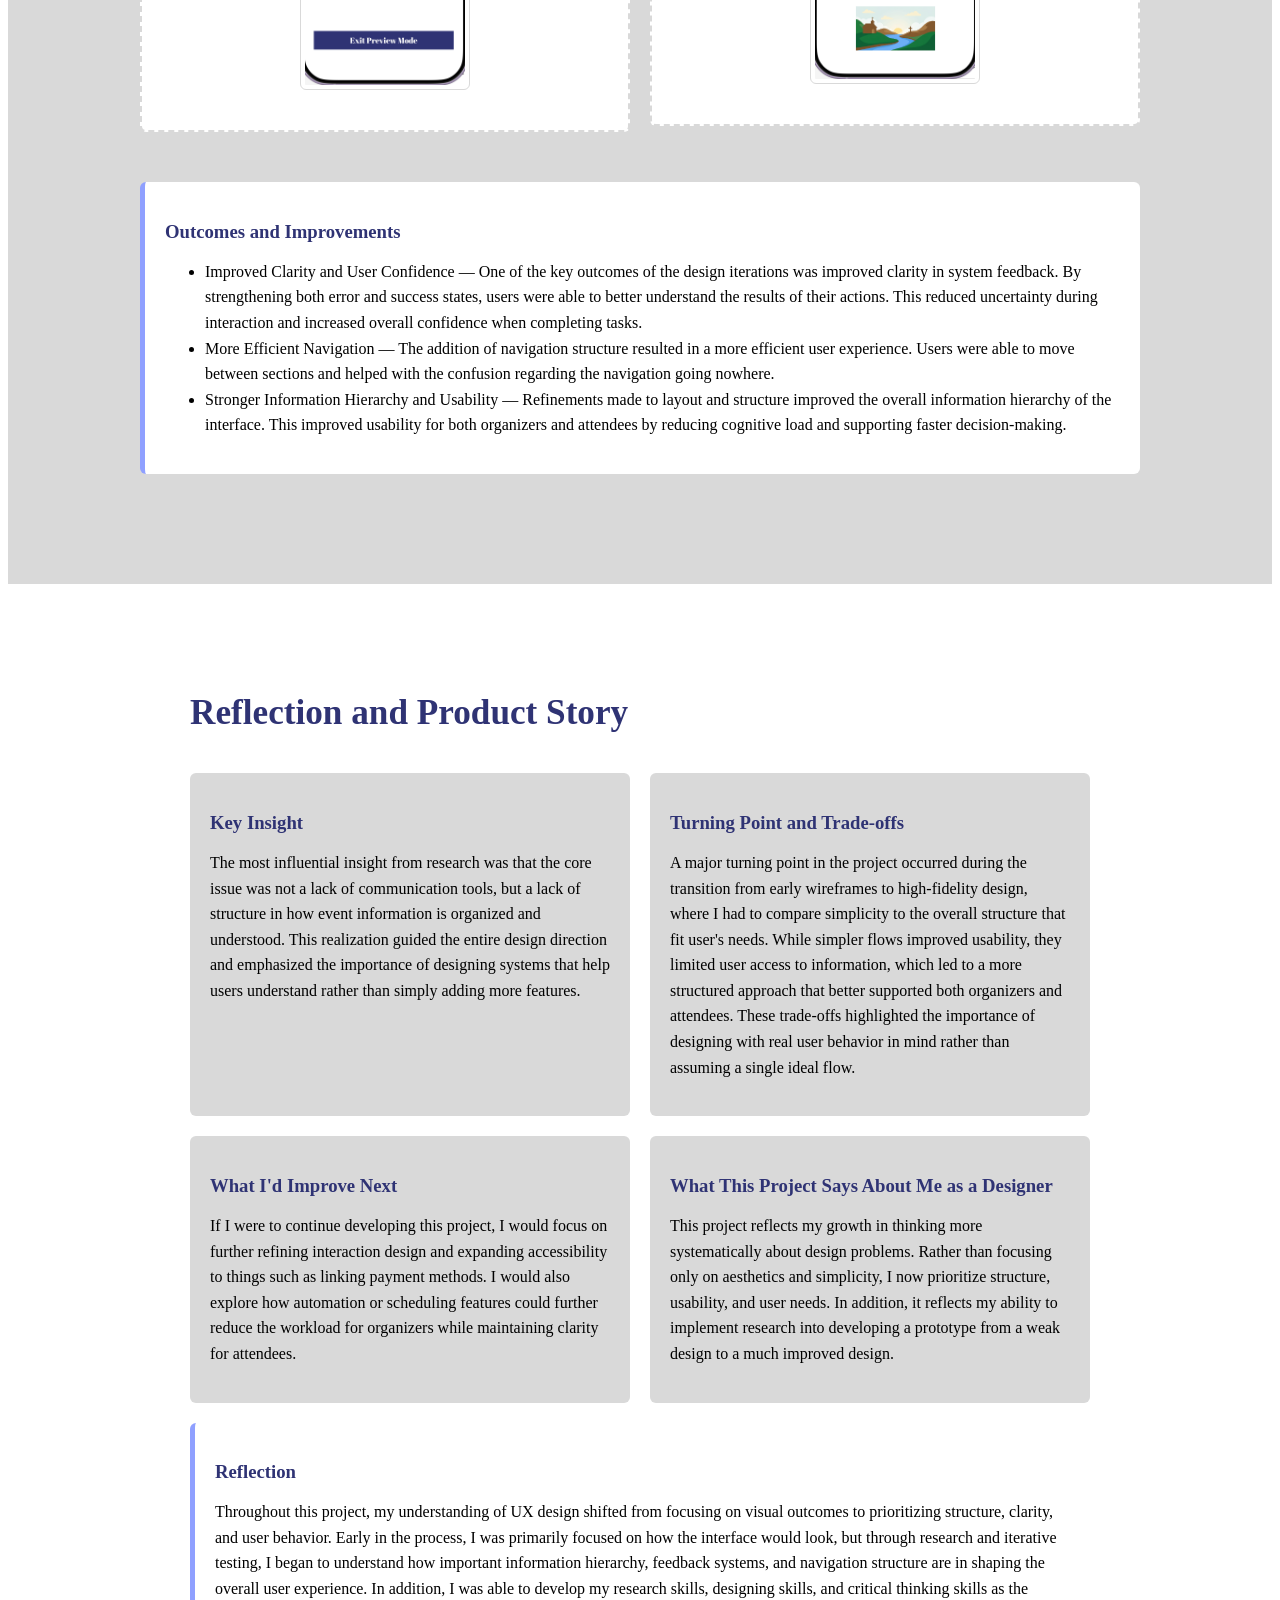
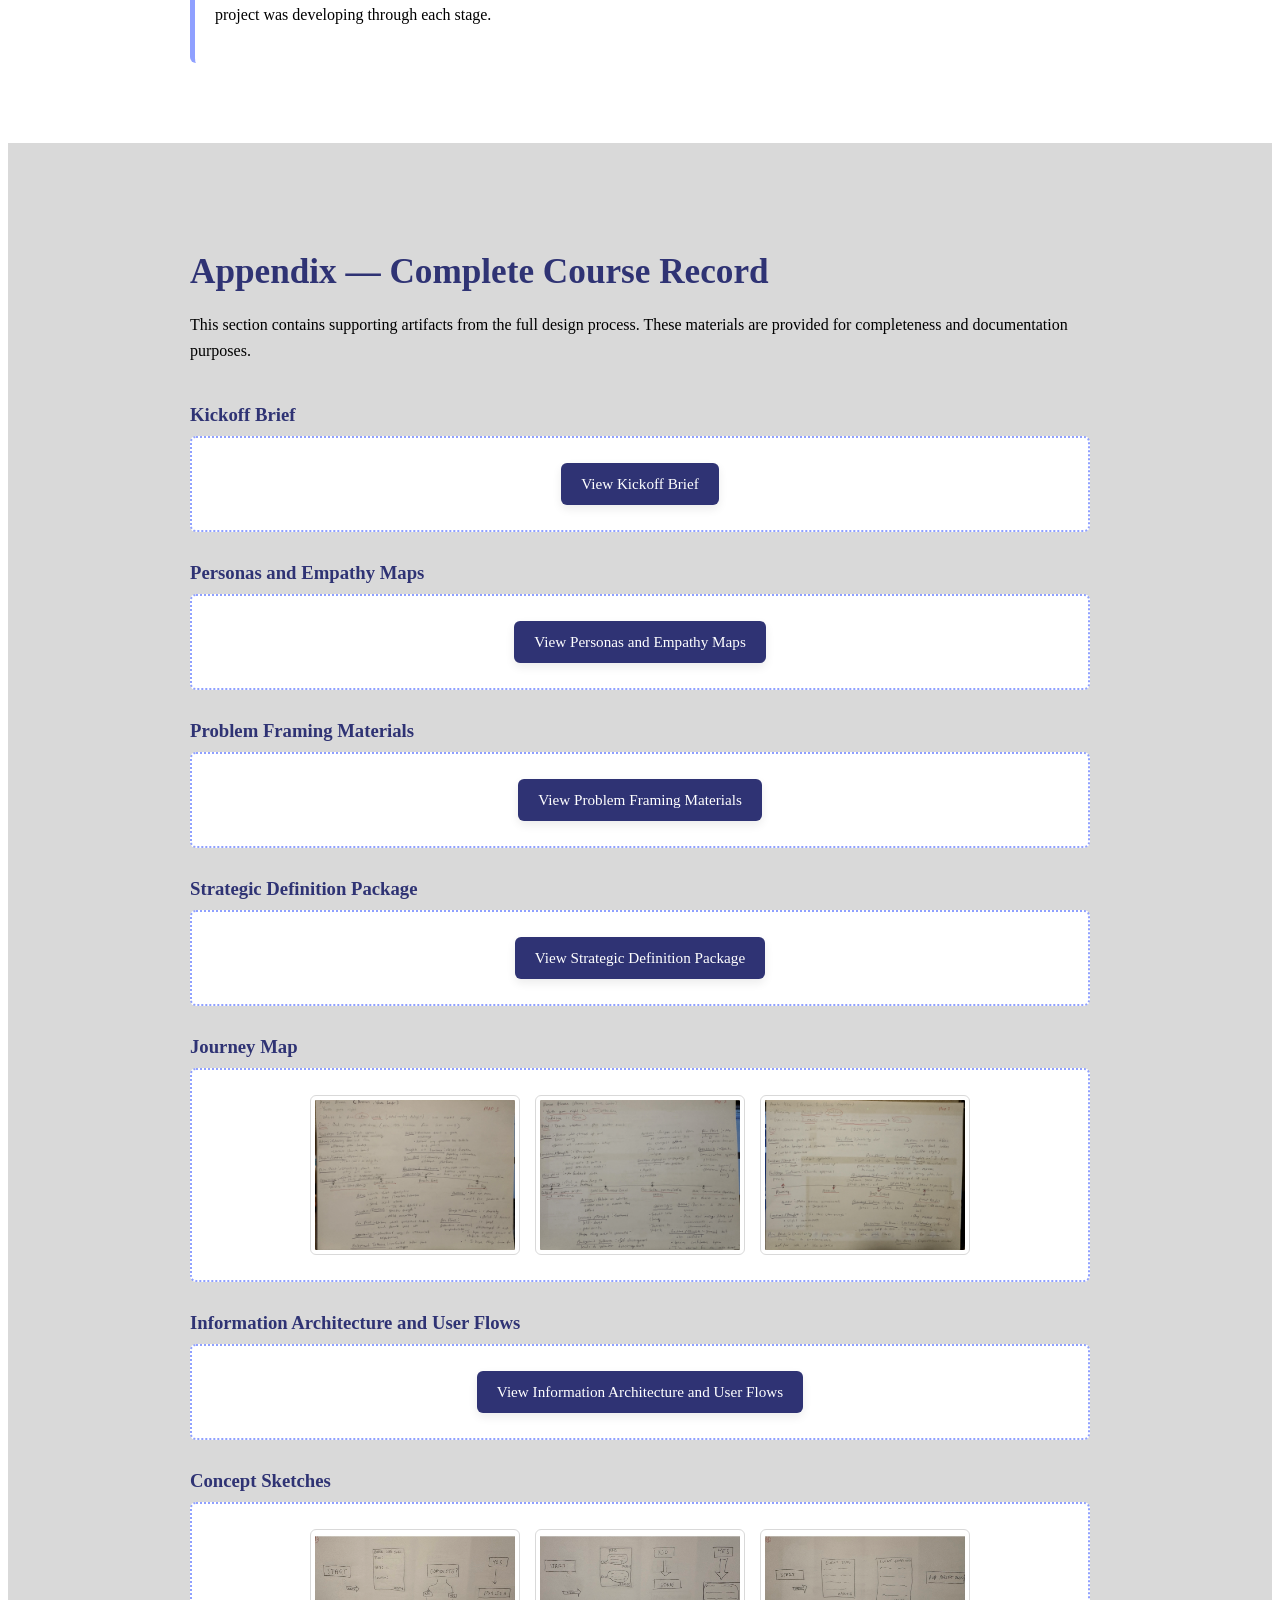
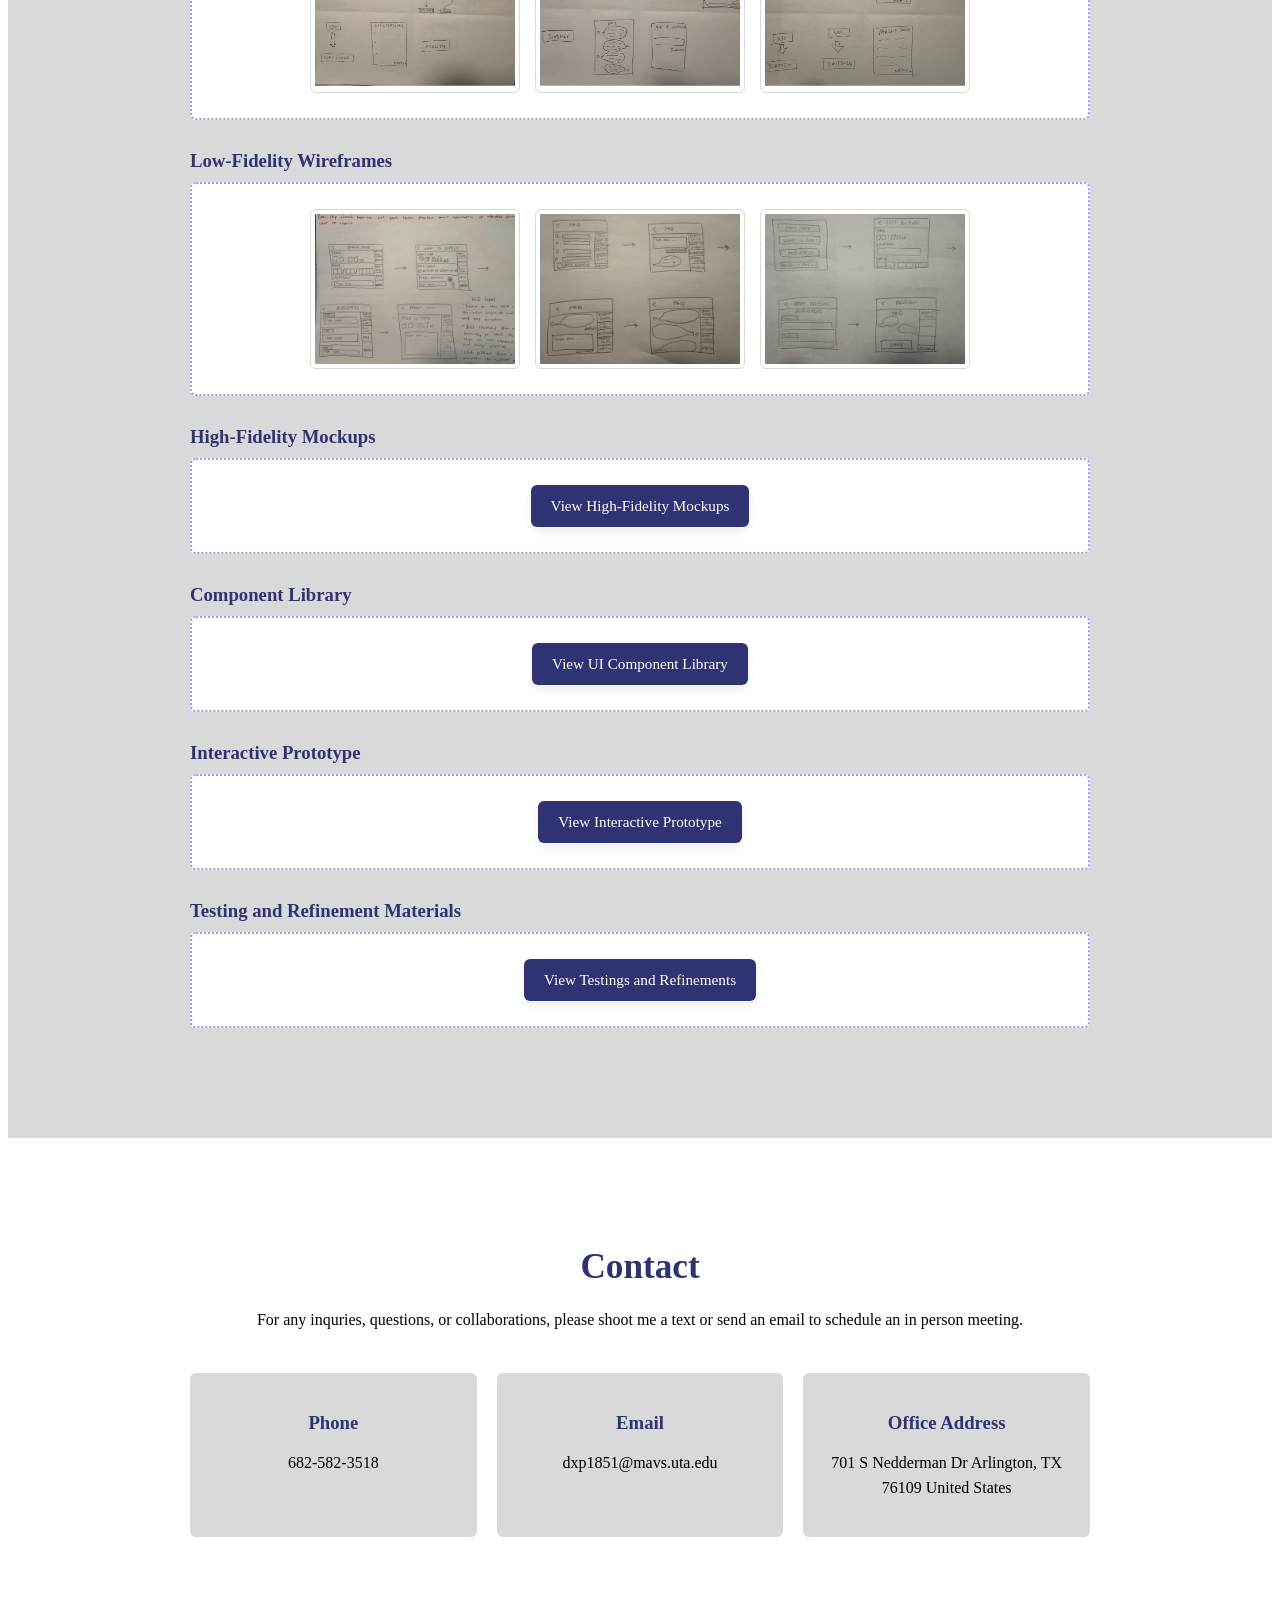
==== commit 41949135: "Add files via upload" ====
--- a/index.html
+++ b/index.html
@@ -241,7 +241,7 @@
 	<p>
 		<a href="https://www.figma.com/design/5UB37M9SoH0LoxKGS4Wn9Q/UI-Component-Library?t=3BQ5JbbjS5RiKM18-1"
 		   class="component-link"
-		   target="blank"
+		   target="_blank"
 		   rel="noopener noreferrer">View UI Component Library</a>
 		</p>
     </div>
@@ -254,7 +254,7 @@
       <p>
          <a href="https://www.figma.com/design/57mTTWBctsNQj1dEykcT8W/Interactive-Prototype?node-id=0-1&t=3BQ5JbbjS5RiKM18-1"
 		   class="component-link"
-		   target="blank"
+		   target="_blank"
 			rel="noopener noreferrer">View Interactive Prototype</a>
       </p>
     </div>
@@ -421,7 +421,7 @@
       <div class="artifact-box">
         <a href="https://1drv.ms/w/c/a18db2d65572a1d2/IQCG57iDK-W0TZYbFJRFtt_IARJr-RD9WduoNuUM2gE3VE4"
 		   class="component-link"
-		   target="blank"
+		   target="_blank"
 		   rel="noopener noreferrer">View Kickoff Brief</a>
       </div>
     </div>
@@ -431,7 +431,7 @@
       <div class="artifact-box">
         <a href="https://miro.com/app/board/uXjVGLIkoE0=/?share_link_id=505046847617"
 		   class="component-link"
-		   target="blank"
+		   target="_blank"
 		   rel="noopener noreferrer">View Personas and Empathy Maps</a>
       </div>
     </div>
@@ -441,7 +441,7 @@
       <div class="artifact-box">
         <a href="Pham_Dillon Rearch Context Reflection.pdf"
 		   class="component-link"
-		   target="blank"
+		   target="_blank"
 		   rel="noopener noreferrer"> View Problem Framing Materials</a>
       </div>
     </div>
@@ -451,7 +451,7 @@
       <div class="artifact-box">
            <a href= "Pham_Dillon_StrategyPackage.pdf"
 		   class="component-link"
-		   target="blank"
+		   target="_blank"
 			  rel="noopener noreferrer">View Strategic Definition Package</a>
       </div>
     </div>
@@ -471,8 +471,8 @@
       <div class="artifact-box">
         <a href= "https://miro.com/app/board/uXjVG-QD6VI=/?share_link_id=342183388540"
 		   class="component-link"
-		   target="blank"
-		   rel="noopener noreferrer">View Information Architectur and User Flows</a>
+		   target="_blank"
+		   rel="noopener noreferrer">View Information Architecture and User Flows</a>
       </div>
     </div>
 
@@ -501,7 +501,7 @@
       <div class="artifact-box">
         <a href= "https://www.figma.com/design/26oNiOmmO81lPs41cIdx3O/High-Fidelity-Mock-Up-Flows?t=3BQ5JbbjS5RiKM18-1"
 		   class="component-link"
-		   target="blank"
+		   target="_blank"
 		   rel="noopener noreferrer">View High-Fidelity Mockups</a>
       </div>
     </div>
@@ -511,7 +511,7 @@
       <div class="artifact-box">
        <a href= "https://www.figma.com/design/5UB37M9SoH0LoxKGS4Wn9Q/UI-Component-Library?t=3BQ5JbbjS5RiKM18-1"
 		   class="component-link"
-		   target="blank"
+		   target="_blank"
 		  rel="noopener noreferrer">View UI Component Library</a>
       </div>
     </div>
@@ -521,7 +521,7 @@
       <div class="artifact-box">
         <a href= "https://www.figma.com/design/57mTTWBctsNQj1dEykcT8W/Interactive-Prototype?node-id=0-1&t=3BQ5JbbjS5RiKM18-1"
 		   class="component-link"
-		   target="blank"
+		   target="_blank"
 		   rel="noopener noreferrer">View Interactive Prototype</a>
       </div>
     </div>
@@ -531,7 +531,7 @@
       <div class="artifact-box">
         <a href= "Iteration and Refinement.pdf"
 		   class="component-link"
-		   target="blank"
+		   target="_blank"
 		   rel="noopener noreferrer">View Testings and Refinements</a>
       </div>
     </div>
